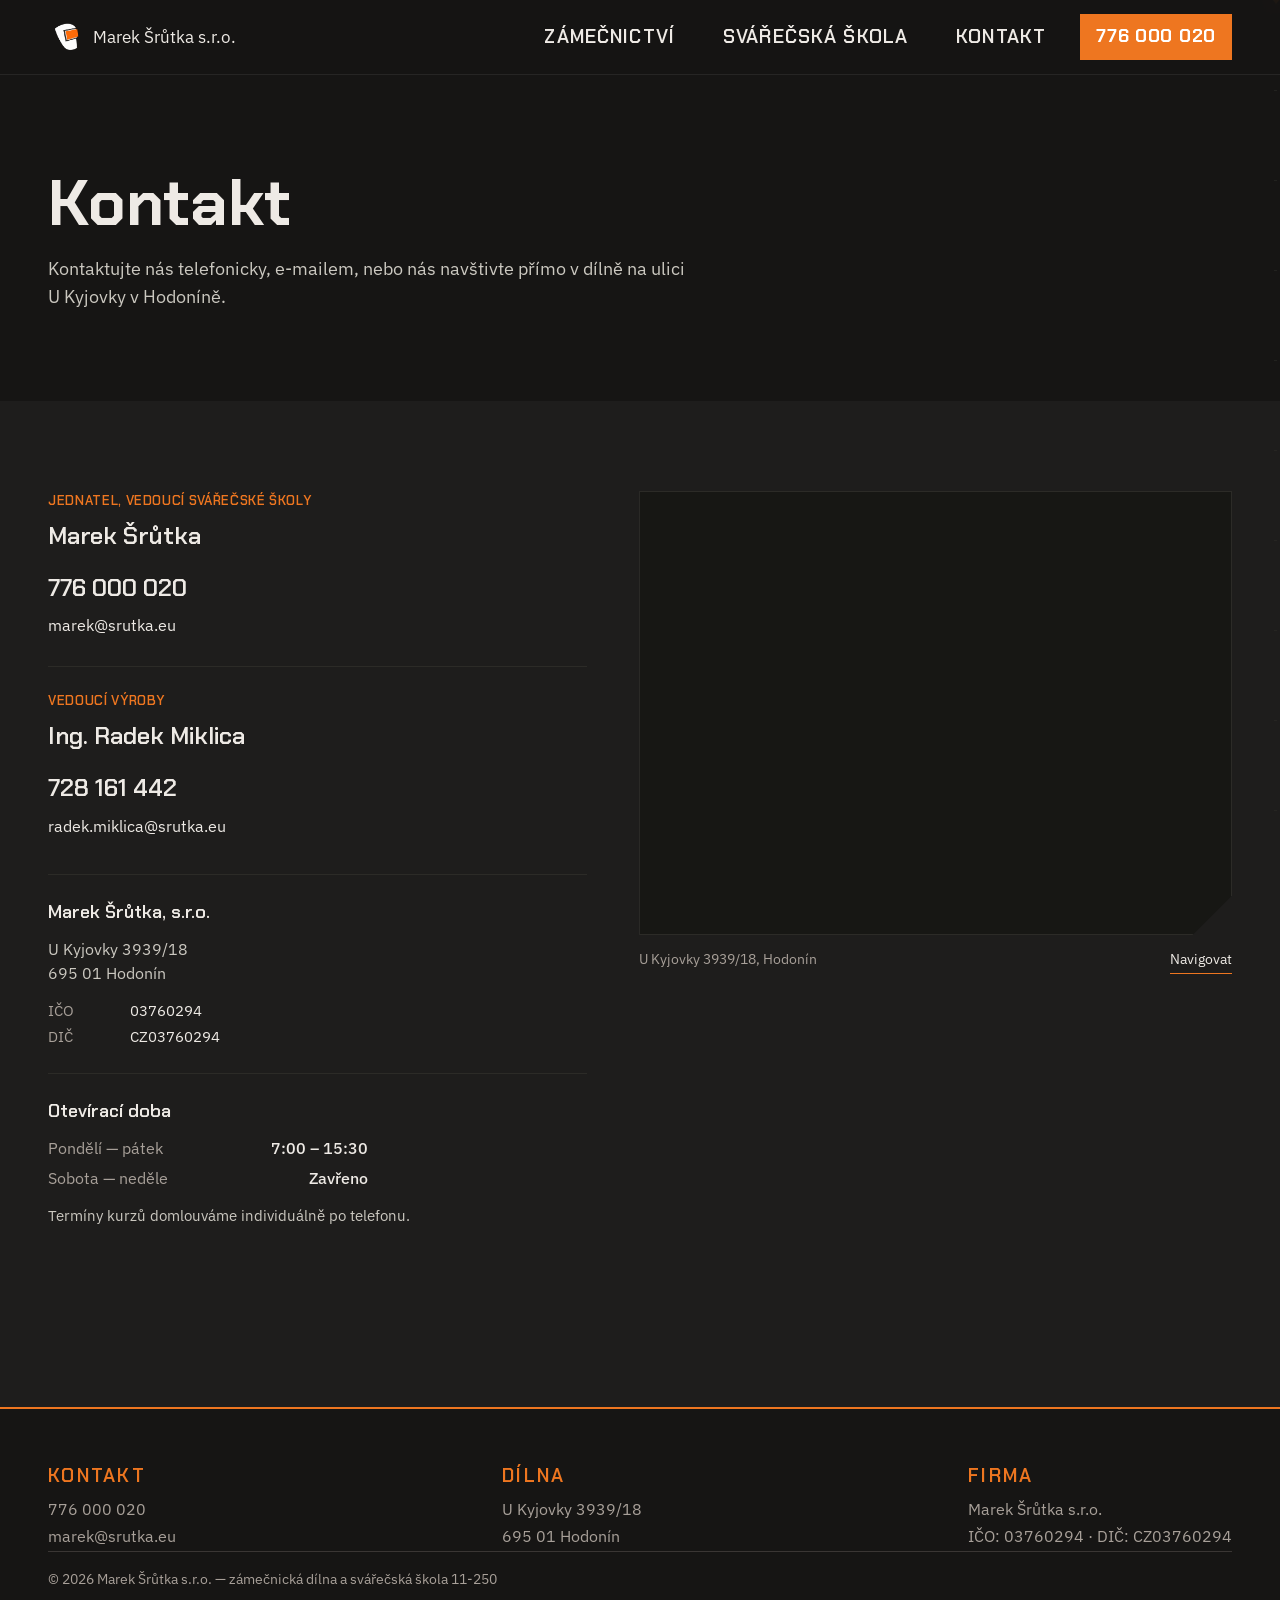
==== kontakt.html @ a802d195 "Add Open Graph and Twitter Card meta tags Link previews (WhatsApp, Facebook, LinkedIn, Twitter) had " ====
<!DOCTYPE html>
<html lang="cs">
<head>
<meta charset="utf-8">
<meta name="viewport" content="width=device-width, initial-scale=1, viewport-fit=cover">
<title>Kontakt — Marek Šrůtka s.r.o., Hodonín</title>
<meta name="description" content="Kontaktujte nás telefonicky, e-mailem, nebo přímo v dílně na ulici U Kyjovky v Hodoníně. Kontakty, adresa a mapa.">
<link rel="canonical" href="https://www.srutka.eu/kontakt.html">
<meta name="theme-color" content="#161514">
<link rel="icon" type="image/png" href="img/Logo.png">

<meta property="og:type" content="website">
<meta property="og:site_name" content="Marek Šrůtka s.r.o.">
<meta property="og:locale" content="cs_CZ">
<meta property="og:url" content="https://www.srutka.eu/kontakt.html">
<meta property="og:title" content="Kontakt — Marek Šrůtka s.r.o., Hodonín">
<meta property="og:description" content="Kontaktujte nás telefonicky, e-mailem, nebo přímo v dílně na ulici U Kyjovky v Hodoníně. Kontakty, adresa a mapa.">
<meta property="og:image" content="https://www.srutka.eu/img/Logo.png">
<meta name="twitter:card" content="summary">
<meta name="twitter:title" content="Kontakt — Marek Šrůtka s.r.o., Hodonín">
<meta name="twitter:description" content="Kontaktujte nás telefonicky, e-mailem, nebo přímo v dílně na ulici U Kyjovky v Hodoníně. Kontakty, adresa a mapa.">
<meta name="twitter:image" content="https://www.srutka.eu/img/Logo.png">

<link rel="preconnect" href="https://fonts.googleapis.com">
<link rel="preconnect" href="https://fonts.gstatic.com" crossorigin>
<link href="https://fonts.googleapis.com/css2?family=Chakra+Petch:wght@500;600;700&family=IBM+Plex+Sans:wght@400;500;600;700&display=swap" rel="stylesheet">

<link rel="stylesheet" href="css/style.css?v=37">
</head>

<body>

<div class="scroll-kota" aria-hidden="true">
  <div class="scroll-kota-track"></div>
  <div class="scroll-kota-fill"></div>
</div>

<header class="site-header">
  <div class="wrap header-inner">

    <a class="brand" href="index.html">
      <img class="brand-mark" src="img/Logo.png" alt="Marek Šrůtka s.r.o.">
      <span>Marek Šrůtka<span class="brand-suffix"> s.r.o.</span></span>
    </a>

    <a class="phone" href="tel:+420776000020">776&nbsp;000&nbsp;020</a>

    <button class="nav-toggle" aria-expanded="false" aria-controls="nav">
      <span></span>
      <span class="visually-hidden">Menu</span>
    </button>

    <nav class="nav" id="nav">
      <a href="index.html#zamecnictvi">Zámečnictví</a>
      <a href="svarecska-skola.html">Svářečská škola</a>
      <a href="kontakt.html">Kontakt</a>
      <svg class="nav-dim" aria-hidden="true" focusable="false"></svg>
    </nav>

  </div>
</header>

<main>

  <!-- ===================== ÚVOD ===================== -->
  <section class="page-hero">
    <div class="wrap">
      <h1>Kontakt</h1>
      <p>Kontaktujte nás telefonicky, e-mailem, nebo nás navštivte přímo v dílně na ulici U Kyjovky v Hodoníně.</p>
    </div>
  </section>

  <!-- ===================== KONTAKTY + MAPA ===================== -->
  <section class="section">
    <div class="wrap contact-zone">

      <div>
        <div class="people">

          <div class="person">
            <p class="person-role">Jednatel, vedoucí svářečské školy</p>
            <h2>Marek Šrůtka</h2>
            <a class="big" href="tel:+420776000020">776 000 020</a>
            <a href="mailto:marek@srutka.eu">marek@srutka.eu</a>
          </div>

          <div class="person">
            <p class="person-role">Vedoucí výroby</p>
            <h2>Ing. Radek Miklica</h2>
            <a class="big" href="tel:+420728161442">728 161 442</a>
            <a href="mailto:radek.miklica@srutka.eu">radek.miklica@srutka.eu</a>
          </div>

        </div>

        <div class="company">
          <h3>Marek Šrůtka, s.r.o.</h3>
          <address>
            U Kyjovky 3939/18<br>
            695 01 Hodonín
          </address>
          <dl>
            <dt>IČO</dt><dd>03760294</dd>
            <dt>DIČ</dt><dd>CZ03760294</dd>
          </dl>
        </div>

        <div class="hours">
          <h3>Otevírací doba</h3>
          <dl class="hours-list">
            <div class="hours-row"><dt>Pondělí — pátek</dt><dd>7:00 – 15:30</dd></div>
            <div class="hours-row"><dt>Sobota — neděle</dt><dd>Zavřeno</dd></div>
          </dl>
          <p>Termíny kurzů domlouváme individuálně po telefonu.</p>
        </div>
      </div>

      <div class="map-col">
        <div class="map">
          <iframe
            src="https://www.google.com/maps/embed?pb=!1m18!1m12!1m3!1d2625.6524384231884!2d17.090495115853198!3d48.845767909549245!2m3!1f0!2f0!3f0!3m2!1i1024!2i768!4f13.1!3m3!1m2!1s0x47132eeb76694ef3%3A0x8fef5f9ed51103da!2sU%20Kyjovky%203939%2F18%2C%20695%2001%20Hodon%C3%ADn!5e0!3m2!1scs!2scz!4v1613564654563!5m2!1scs!2scz"
            title="Mapa — U Kyjovky 3939/18, Hodonín"
            loading="lazy"
            referrerpolicy="no-referrer-when-downgrade"
            allowfullscreen></iframe>
        </div>
        <p class="map-note">
          <span>U Kyjovky 3939/18, Hodonín</span>
          <a href="https://www.google.com/maps/dir/?api=1&destination=U+Kyjovky+3939%2F18+695+01+Hodon%C3%ADn" target="_blank" rel="noopener">Navigovat</a>
        </p>
      </div>

    </div>
  </section>

</main>

<!-- ===================== PATIČKA ===================== -->
<footer class="site-footer" id="kontakt">
  <div class="wrap">
    <div class="footer-inner">

      <div>
        <h4>Kontakt</h4>
        <p>
          <a href="tel:+420776000020">776 000 020</a><br>
          <a href="mailto:marek@srutka.eu">marek@srutka.eu</a>
        </p>
      </div>

      <div>
        <h4>Dílna</h4>
        <p>U Kyjovky 3939/18<br>695 01 Hodonín</p>
      </div>

      <div>
        <h4>Firma</h4>
        <p>Marek Šrůtka s.r.o.<br>IČO: 03760294 · DIČ: CZ03760294</p>
      </div>

    </div>
    <p class="copyright">© <span id="year">2026</span> Marek Šrůtka s.r.o. — zámečnická dílna a svářečská škola 11-250</p>
  </div>
</footer>

<script src="js/script.js?v=37"></script>

</body>
</html>
---- css/style.css ----
/* ============================================================
   TOKENY
   Psáno mobile-first: základ = telefon, media queries přidávají.
   ============================================================ */
:root{
  --bg:          #1e1d1c;
  --bg-deep:     #161514;
  --bg-panel:    #262422;
  --orange:      #ee7620;
  --orange-dark: #c85f16;
  --text:        #eeeae5;
  --text-dim:    #a8a099;
  --line:        #3a3634;
  --line-soft:   #2c2b27;
  --panel:       #171714;
  --body-dim:    #cbc8c0;

  --maxw: 1160px;
  --gutter: clamp(16px, 4.5vw, 28px);
  --section-y: clamp(52px, 9vw, 90px);
  --header-h: 62px;

  --f-head: "Chakra Petch", "Consolas", monospace;
  --f-body: "IBM Plex Sans", system-ui, -apple-system, "Segoe UI", sans-serif;
}

*,*::before,*::after{ box-sizing:border-box; }

html{
  scroll-behavior:smooth;
  -webkit-text-size-adjust:100%;
}
@media (prefers-reduced-motion:reduce){
  html{ scroll-behavior:auto; }
  *{ animation:none !important; transition:none !important; }
}

body{
  margin:0;
  overflow-x:hidden;              /* pojistka proti vodorovnému posuvu */
  background:var(--bg);
  color:var(--text);
  font-family:var(--f-body);
  font-size:clamp(16px, 15.2px + .25vw, 17px);
  line-height:1.55;
  -webkit-font-smoothing:antialiased;
  overflow-wrap:break-word;       /* dlouhá slova nerozbijí layout */
}

img{ max-width:100%; height:auto; display:block; }
a{ color:inherit; }

:focus-visible{
  outline:2px solid var(--orange);
  outline-offset:3px;
}

/* kotvy nezajedou pod sticky hlavičku */
[id]{ scroll-margin-top:calc(var(--header-h) + 12px); }

.wrap{
  width:100%;
  max-width:var(--maxw);
  margin-inline:auto;
  padding-inline:var(--gutter);
}

/* prvky v gridu se smí zmenšit pod svůj obsah */
.hero-inner > *, .about-grid > *, .work-grid > *, .timeline-items > *{ min-width:0; }

.section{ padding-block:var(--section-y); }

.visually-hidden{
  position:absolute; width:1px; height:1px;
  margin:-1px; padding:0; overflow:hidden;
  clip:rect(0 0 0 0); white-space:nowrap; border:0;
}

/* ============================================================
   HLAVIČKA
   ============================================================ */
.site-header{
  position:sticky;
  top:0;
  z-index:50;
  background:rgba(22,21,20,.94);
  backdrop-filter:blur(8px);
  border-bottom:1px solid rgba(255,255,255,.07);
  padding-top:env(safe-area-inset-top);
}
.header-inner{
  display:flex;
  align-items:center;
  gap:10px;
  min-height:var(--header-h);
  flex-wrap:wrap;
}

.brand{
  display:flex;
  align-items:center;
  gap:9px;
  text-decoration:none;
  margin-right:auto;
  font-size:15px;
  line-height:1.1;
}
.brand-mark{ width:32px; height:32px; flex:none; object-fit:contain; }
.brand-suffix{ display:none; }

.phone{
  background:var(--orange);
  color:#fff;
  font-family:var(--f-head);
  font-weight:700;
  font-size:16px;
  letter-spacing:.04em;
  text-decoration:none;
  padding:9px 13px;
  white-space:nowrap;
  min-height:40px;
  display:inline-flex;
  align-items:center;
}
.phone:hover,.phone:focus-visible{ background:var(--orange-dark); }

.nav-toggle{
  width:44px; height:40px;          /* pohodlný cíl pro prst */
  flex:none;
  background:none;
  border:1px solid var(--line);
  color:var(--text);
  cursor:pointer;
  padding:0;
  position:relative;
}
.nav-toggle span{
  display:block;
  width:20px; height:2px;
  background:currentColor;
  margin-inline:auto;
}
.nav-toggle span::before,
.nav-toggle span::after{
  content:"";
  position:absolute;
  left:50%; margin-left:-10px;
  width:20px; height:2px;
  background:currentColor;
}
.nav-toggle span::before{ top:12px; }
.nav-toggle span::after{ bottom:12px; }

.nav{
  position:relative;
  order:5;
  flex-basis:100%;
  display:none;
  flex-direction:column;
  gap:0;
  padding-bottom:12px;
  border-top:1px solid var(--line);
  margin-top:2px;
}
.nav[data-open="true"]{ display:flex; }
.nav a{
  font-family:var(--f-head);
  font-weight:600;
  font-size:20px;
  letter-spacing:.06em;
  text-transform:uppercase;
  text-decoration:none;
  padding:13px 4px;               /* velké tap targety */
  border-bottom:1px solid rgba(255,255,255,.05);
}
.nav a:last-child{ border-bottom:0; }
.nav a[aria-current="page"]{ color:var(--orange); }

/* ============================================================
   HERO — na mobilu vodorovné dělení, od 900px diagonála
   ============================================================ */
.hero{
  position:relative;
  min-height:100vh;
  display:flex;
  align-items:center;
  background:var(--bg-deep);
  overflow:hidden;
  isolation:isolate;
}
.hero-video{                        /* video na pozadí hera */
  position:absolute; inset:0;
  z-index:-4;
  width:100%; height:100%;
  object-fit:cover;
}
.hero-shade{                        /* černý shade na straně Zámečnická dílna, odděluje obě strany (jen desktop, viz ≥900px) */
  display:none;
  position:absolute; inset:0;
  z-index:-3;
  background:rgb(8, 8, 8, 0.80);
}
.hero::before{                      /* rovnoměrný tmavý tón přes celé video, černá zabírá větší část dole (přechod do další sekce) */
  content:"";
  position:absolute; inset:0;
  z-index:-2;
  background:linear-gradient(180deg, rgba(10,9,8,.5) 0%, rgba(10,9,8,.5) 65%, #000 100%);
}
.hero::after{                       /* oranžová hrana, dole přechází do černé (jen desktop, viz ≥900px) */
  content:"";
  display:none;
  position:absolute; inset:0;
  z-index:-1;
  background:linear-gradient(180deg, var(--orange) 0%, var(--orange) 72%, #000 100%);
}
/* na mobilu (svislé řazení) drží dělení přímo bloky, ne pevné % výšky celého hera */
.hero-col:not(.hero-col--right){
  background:rgba(6,6,5,.55);
}
.hero-col--right{
  border-top:2px solid var(--orange);
  padding-top:clamp(28px, 7vw, 44px);
}

.hero-inner{
  display:grid;
  gap:clamp(48px, 11vw, 72px);
  padding-block:clamp(44px, 9vw, 60px) clamp(56px, 11vw, 80px);
}
.hero-col{
  display:flex;
  flex-direction:column;
  align-items:center;
  justify-content:center;
  text-align:center;
  padding: 10px;
}
.hero h1,
.hero h2{
  font-family:var(--f-head);
  font-weight:700;
  font-size:clamp(34px, 8.6vw, 62px);
  line-height:1.04;
  margin:0 0 12px;
  text-wrap:balance;
  text-shadow:0 2px 18px rgba(0,0,0,.7), 0 1px 3px rgba(0,0,0,.8);
}
.hero p{
  margin:0 0 28px;
  max-width:34ch;
  color:#f1efec;
  font-size:clamp(16px, 15px + .4vw, 18px);
  text-shadow:0 2px 12px rgba(0,0,0,.75), 0 1px 2px rgba(0,0,0,.85);
}

.btn{
  display:inline-flex;
  align-items:center;
  justify-content:center;
  gap:12px;
  font-family:var(--f-head);
  font-weight:700;
  font-size:clamp(18px, 17px + .5vw, 22px);
  letter-spacing:.02em;
  text-decoration:none;
  padding:12px 24px;
  min-height:48px;
  border:2px solid var(--orange);
  transition:background .18s ease, color .18s ease;
}
.btn svg{ flex:none; }
.btn--ghost{ color:var(--orange); background:transparent; }
.btn--ghost:hover,.btn--ghost:focus-visible{ background:var(--orange); color:#fff; }
.btn--solid{ color:#fff; background:var(--orange); }
.btn--solid:hover,.btn--solid:focus-visible{ background:var(--orange-dark); border-color:var(--orange-dark); }

/* ============================================================
   NADPISY SEKCÍ
   ============================================================ */
.section-title{
  font-family:var(--f-head);
  font-weight:700;
  font-size:clamp(28px, 6.4vw, 44px);
  letter-spacing:.05em;
  text-transform:uppercase;
  color:var(--orange);
  text-align:center;
  margin:0;
}

.ruler{
  margin:18px auto clamp(36px, 7vw, 58px);
  max-width:min(830px, 100%);
  height:14px;
  position:relative;
}
.ruler::before{
  content:"";
  position:absolute; left:0; right:0; top:50%;
  height:2px; background:var(--orange);
}
.ruler i{
  position:absolute; top:0; bottom:0;
  width:2px; background:var(--orange);
}
.ruler i:nth-child(2){ left:37%; }
.ruler i:nth-child(3){ left:64%; }
.ruler i:nth-child(1),
.ruler i:nth-child(4){ display:none; }
/* šipky na koncích — plné trojúhelníky (border trik) */
.ruler::after,
.ruler .arrow{
  content:"";
  position:absolute;
  top:50%;
  width:10px;
  height:10px;
  border-top:2px solid var(--orange);
  border-right:2px solid var(--orange);
}
.ruler::after{ left:0; transform:translateY(-50%) rotate(-135deg); }
.ruler .arrow{ right:0; transform:translateY(-50%) rotate(45deg); }

/* ============================================================
   KDO JSME
   ============================================================ */
.about{
  background:
    linear-gradient(180deg, #000 0%, transparent 100%) top / 100% 32vh no-repeat,
    repeating-linear-gradient(0deg, rgba(255,255,255,.022) 0 1px, transparent 1px 56px),
    repeating-linear-gradient(90deg, rgba(255,255,255,.022) 0 1px, transparent 1px 56px),
    var(--bg);
}

.about-grid{
  display:grid;
  gap:clamp(30px, 6vw, 46px);
}

/* fotky s rohovými značkami */
.about-photos{
  display:grid;
  gap:clamp(22px, 5vw, 34px);
}

/* na telefonu (pod tabletovým 2sloupcovým zobrazením fotek) chceme foto 01 hned nad tabulkou 01, foto 02 nad tabulkou 02 */
@media (max-width:619px){
  .about-photos, .about-specs{ display:contents; }
  .about-photos > .shot:nth-child(1){ order:1; }
  .about-specs > .spec:nth-child(1){ order:2; }
  .about-photos > .shot:nth-child(2){ order:3; }
  .about-specs > .spec:nth-child(2){ order:4; }
  .spec{ margin-bottom:0; }
}
.shot{ position:relative; margin:0; will-change:transform; }
/* jemný 3D náklon podle pozice myši — jen zařízení se skutečnou myší, viz js/script.js */
.shot .frame{
  aspect-ratio:4/3;
  background:#2c2926 url("data:image/svg+xml,%3Csvg xmlns='http://www.w3.org/2000/svg' width='8' height='8'%3E%3Cpath d='M0 8L8 0' stroke='%23383431' stroke-width='1'/%3E%3C/svg%3E");
  display:grid;
  place-items:center;
  color:#6d665f;
  font-size:13px;
  letter-spacing:.08em;
  text-transform:uppercase;
  overflow:hidden;
}
.shot img{ width:100%; height:100%; object-fit:cover; }
.shot .num{
  position:absolute; top:0; left:0;
  background:var(--orange);
  color:#fff;
  font-family:var(--f-head);
  font-weight:700;
  font-size:16px;
  line-height:1;
  padding:6px 9px;
  z-index:2;
}
.shot .corner{
  position:absolute;
  width:18px; height:18px;
  border:3px solid var(--orange);
  pointer-events:none;
}
.shot .corner.tl{ top:-5px; left:-5px; border-right:0; border-bottom:0; }
.shot .corner.tr{ top:-5px; right:-5px; border-left:0; border-bottom:0; }
.shot .corner.bl{ bottom:-5px; left:-5px; border-right:0; border-top:0; }
.shot .corner.br{ bottom:-5px; right:-5px; border-left:0; border-top:0; }

/* specifikační tabulky */
.spec{
  border:1px solid var(--orange);
  margin-bottom:22px;
}
.spec:last-child{ margin-bottom:0; }

.spec-head{
  display:flex;
  align-items:stretch;
  border-bottom:1px solid var(--orange);
}
.spec-head .n{
  position:relative;
  font-family:var(--f-head);
  font-weight:700;
  font-size:clamp(20px, 5vw, 26px);
  color:var(--orange);
  padding:9px 14px;
  border-right:1px solid var(--orange);
  display:flex; align-items:center;
  flex:none;
}
/* podtržítková kótovací linka se "dokreslí" zleva při scrollu — viz js/script.js */
.spec-head .n::after{
  content:"";
  position:absolute;
  left:10px; right:10px; bottom:7px;
  height:2px;
  background:var(--orange);
  opacity:.75;
  transform:scaleX(1);
  transform-origin:left;
}
/* bez JS / s reduced-motion zůstává linka rovnou plná; jinak se armuje do skrytého stavu a dokreslí při scrollu */
.spec-head .n.reveal-armed::after{
  transform:scaleX(0);
  transition:transform .5s cubic-bezier(.22,.9,.3,1);
}
.spec-head .n.reveal-armed.reveal-in::after{ transform:scaleX(1); }
.spec-head h3{
  margin:0;
  padding:9px 14px;
  font-family:var(--f-head);
  font-weight:600;
  font-size:clamp(19px, 4.6vw, 26px);
  letter-spacing:.1em;
  text-transform:uppercase;
  color:var(--orange);
}

.spec dl{ margin:0; }

/* na nejužších displejích popisek nad hodnotou, jinak dva sloupce */
.spec-row{
  padding:9px 14px;
  border-bottom:1px solid rgba(238,118,32,.55);
}
.spec-row dt{
  font-size:13px;
  letter-spacing:.06em;
  text-transform:uppercase;
  color:var(--text-dim);
  margin-bottom:2px;
}
.spec-row dd{ margin:0; font-size:16px; }

.spec-foot{
  display:flex;
  flex-wrap:wrap;
  justify-content:space-between;
  align-items:center;
  gap:6px 16px;
  padding:9px 14px;
  color:var(--text-dim);
  font-size:15px;
}
.spec-foot b{ font-weight:500; white-space:nowrap; }

/* ============================================================
   ČASOVÁ OSA — na mobilu svislá, od 900px vodorovná
   ============================================================ */
.timeline{ margin-top:clamp(44px, 9vw, 76px); }
.timeline-axis{ display:none; }

.timeline-items{
  list-style:none;
  margin:0;
  padding:0 0 0 24px;
  border-left:2px solid var(--orange);
  display:grid;
  gap:30px;
}
.timeline-items li{ position:relative; }
.timeline-items li::before{
  content:"";
  position:absolute;
  left:-31px; top:9px;
  width:12px; height:12px;
  background:var(--orange);
}
.timeline-items h3{
  font-family:var(--f-head);
  font-weight:700;
  font-size:clamp(24px, 6vw, 27px);
  color:var(--orange);
  margin:0 0 3px;
}
.timeline-items strong{
  display:block;
  font-size:15px;
  font-weight:700;
  margin-bottom:3px;
}
.timeline-items p{
  margin:0;
  font-size:14px;
  line-height:1.5;
  max-width:46ch;
  color:var(--text-dim);
}

/* ============================================================
   CO DĚLÁME
   ============================================================ */
.work{
  background:
    repeating-linear-gradient(0deg, rgba(255,255,255,.022) 0 1px, transparent 1px 56px),
    repeating-linear-gradient(90deg, rgba(255,255,255,.022) 0 1px, transparent 1px 56px),
    var(--bg-deep);
  padding-block:var(--section-y);
}

.work-head{
  max-width:52ch;
  margin-bottom:clamp(28px, 6vw, 48px);
}
.work-head h2{
  font-family:var(--f-head);
  font-weight:600;
  font-size:clamp(32px, 7.2vw, 56px);
  line-height:1.02;
  margin:0 0 14px;
  text-wrap:balance;
}
.work-head p{
  margin:0;
  color:var(--body-dim);
  font-size:clamp(17px, 16px + .5vw, 19px);
}

/* nadpis "Co děláme" je zarovnaný doleva, takže i ruler pod ním necháme u levého okraje */
.work .ruler{
  margin-left:0;
  margin-right:auto;
  margin-bottom:clamp(32px, 6vw, 52px);
}

.work-grid{
  display:grid;
  gap:48px 40px;
}

.work-item{
  display:flex;
  flex-direction:column;
}

/* zkosený roh — stejný motiv jako řez v hero sekci */
.work-shot{
  --notch:clamp(22px, 5vw, 34px);
  position:relative;
  aspect-ratio:4/3;
  background:var(--panel);
  clip-path:polygon(0 0, calc(100% - var(--notch)) 0, 100% var(--notch), 100% 100%, 0 100%);
  overflow:hidden;
  margin-bottom:20px;
}
.work-shot img{ width:100%; height:100%; object-fit:cover; }
.shot-empty{
  position:absolute; inset:0;
  display:grid; place-items:center;
  background:
    repeating-linear-gradient(45deg, rgba(238,118,32,.07) 0 2px, transparent 2px 9px),
    var(--panel);
  color:#57564f;
  font-size:13px;
  letter-spacing:.04em;
}

.work-item h3{
  font-family:var(--f-head);
  font-weight:600;
  font-size:clamp(23px, 5.4vw, 27px);
  line-height:1.1;
  margin:0 0 8px;
}
.work-item > p{
  margin:0 0 16px;
  color:var(--body-dim);
  font-size:16.5px;
}

/* parametry — pod 480px popisek nad hodnotou */
.specs{
  list-style:none;
  margin:auto 0 0;
  padding:0;
  border-top:1px solid var(--line-soft);
}
.specs li{
  padding:9px 0;
  border-bottom:1px solid var(--line-soft);
  font-size:15px;
  color:var(--text-dim);
}
.specs li span{
  display:block;
  color:var(--text);
}

.work-more{
  align-self:flex-start;
  margin-top:18px;
  color:var(--text);
  text-decoration:none;
  font-size:16px;
  border-bottom:1.5px solid var(--orange);
  padding-bottom:2px;
  transition:color .18s ease;
}
.work-more:hover,.work-more:focus-visible{ color:var(--orange); }

.work-foot{
  margin-top:clamp(40px, 7vw, 60px);
  padding-top:28px;
  border-top:1px solid var(--line-soft);
  display:grid;
  gap:22px;
}
.work-foot p{
  margin:0;
  max-width:52ch;
  color:var(--body-dim);
}
.work-foot .btn{ justify-self:start; }

/* ============================================================
   REFERENCE
   ============================================================ */
.references{
  position:relative;
  background:
    radial-gradient(55% 60% at 10% 90%, rgba(238,118,32,.09), transparent 62%),
    repeating-linear-gradient(0deg, rgba(255,255,255,.022) 0 1px, transparent 1px 56px),
    repeating-linear-gradient(90deg, rgba(255,255,255,.022) 0 1px, transparent 1px 56px),
    var(--bg-deep);
  padding-block:var(--section-y);
}
.ref-lede{
  max-width:46ch;
  margin:0 auto clamp(28px, 6vw, 46px);
  text-align:center;
  color:var(--body-dim);
  font-size:clamp(16px, 15px + .4vw, 18px);
}

/* vodorovný posuvný pás — bleedne přes celou šířku okna */
.ref-strip{
  display:flex;
  gap:20px;
  overflow-x:auto;
  overflow-y:hidden;
  scroll-snap-type:x mandatory;
  -webkit-overflow-scrolling:touch;
  padding:0 var(--gutter) 22px max(var(--gutter), calc((100vw - var(--maxw)) / 2 + var(--gutter)));
  margin-bottom:clamp(40px, 7vw, 60px);
}
.ref-strip::-webkit-scrollbar{ height:3px; }
.ref-strip::-webkit-scrollbar-track{ background:var(--line-soft); }
.ref-strip::-webkit-scrollbar-thumb{ background:var(--orange); }

.ref-job{
  flex:0 0 clamp(240px, 70vw, 380px);
  scroll-snap-align:start;
}
/* jemné "doostření" karty zakázky při scrollu do sekce — viz js/script.js */
.ref-job.reveal-armed{
  opacity:0;
  transform:scale(.96);
  transition:opacity .5s cubic-bezier(.22,.9,.3,1), transform .5s cubic-bezier(.22,.9,.3,1);
}
.ref-job.reveal-armed.reveal-in{ opacity:1; transform:scale(1); }

.ref-frame{
  position:relative;
  aspect-ratio:16/10;
  background:var(--panel);
  overflow:hidden;
}
.ref-frame img{ width:100%; height:100%; object-fit:cover; filter:saturate(.7) contrast(1.05); }
.ref-frame-empty{
  position:absolute; inset:0;
  display:grid; place-items:center;
  background:
    repeating-linear-gradient(45deg, rgba(238,118,32,.07) 0 2px, transparent 2px 9px),
    var(--panel);
  color:#57564f;
  font-size:13px;
  letter-spacing:.04em;
}

.ref-cap{
  display:flex;
  gap:14px;
  padding-top:14px;
  border-top:1px solid var(--line-soft);
  margin-top:14px;
}
.ref-cap-year{
  font-family:var(--f-head);
  font-weight:600;
  font-size:18px;
  color:var(--orange);
  flex-shrink:0;
  padding-top:1px;
}
.ref-cap h3{
  font-family:var(--f-head);
  font-weight:600;
  font-size:20px;
  line-height:1.15;
  margin:0 0 3px;
}
.ref-cap p{ margin:0; font-size:14px; color:var(--text-dim); }

/* loga partnerů */
.ref-logos{
  margin-top:clamp(30px, 6vw, 46px);
  padding-top:26px;
  border-top:1px solid var(--line-soft);
}
.ref-logos > p{ margin:0 0 20px; font-size:15px; color:var(--text-dim); }
.ref-logo-row{
  display:flex;
  flex-wrap:wrap;
  align-items:center;
  gap:clamp(20px, 5vw, 36px) clamp(28px, 6vw, 48px);
}
.ref-logo{
  /* pevný "box" pro logo bez ohledu na jeho skutečný poměr stran, aby se všechna loga vešla stejně velká */
  position:relative;
  flex:0 0 auto;
  width:clamp(92px, 22vw, 120px);
  height:46px;
  padding:7px 11px;
  display:flex;
  align-items:center;
  justify-content:center;
  /* světlá podložka — tmavá/černá loga na tmavém pozadí webu jinak zaniknou; barvy loga samotného se nemění */
  background:linear-gradient(160deg, #fbfaf6 0%, #e7e4dc 100%);
  box-shadow:0 4px 10px rgba(0,0,0,.28);
  opacity:.96;
  transition:opacity .2s ease, transform .2s ease;
}
.ref-logo:hover{ opacity:1; transform:translateY(-2px); }
/* jemný nájezd log při scrollu — viz js/script.js; bez JS/s reduced-motion zůstávají rovnou plně viditelná */
.ref-logo.reveal-armed{
  opacity:0;
  transform:translateY(10px);
  transition:opacity .5s cubic-bezier(.22,.9,.3,1), transform .5s cubic-bezier(.22,.9,.3,1);
}
.ref-logo.reveal-armed.reveal-in{ opacity:.96; transform:translateY(0); }
/* stejné rohové značky jako u fotek v "Kdo jsme" — sjednocuje to s vizuálním jazykem webu */
.ref-logo::before,
.ref-logo::after{
  content:"";
  position:absolute;
  width:10px; height:10px;
  border:2px solid var(--orange);
  pointer-events:none;
}
.ref-logo::before{ top:-4px; left:-4px; border-right:0; border-bottom:0; }
.ref-logo::after{ bottom:-4px; right:-4px; border-left:0; border-top:0; }
.ref-logo img{
  max-width:100%;
  max-height:100%;
  width:auto;
  height:auto;
  object-fit:contain;
  display:block;
}

@media (min-width:620px){
  .ref-job{ flex-basis:clamp(320px, 42vw, 420px); }
}
@media (min-width:900px){
  .ref-job{ flex-basis:clamp(340px, 30vw, 420px); }
}

/* ============================================================
   SVÁŘEČSKÁ ŠKOLA — samostatná stránka
   ============================================================ */
.page-hero{
  background:var(--bg-deep);
  padding-block:clamp(56px, 10vw, 96px) var(--section-y);
}
.kicker{
  color:var(--orange);
  font-family:var(--f-head);
  font-weight:600;
  letter-spacing:.06em;
  text-transform:uppercase;
  font-size:15px;
  margin:0 0 14px;
}
.page-hero h1{
  font-family:var(--f-head);
  font-weight:700;
  font-size:clamp(38px, 7vw, 64px);
  line-height:1.03;
  margin:0 0 18px;
  text-wrap:balance;
}
.page-hero p{
  margin:0;
  max-width:58ch;
  color:var(--body-dim);
  font-size:clamp(16px, 15px + .4vw, 18px);
}
.page-hero-who{
  margin-top:16px !important;
  color:var(--text-dim) !important;
  font-size:15px !important;
}

.finder{
  background:
    repeating-linear-gradient(0deg, rgba(255,255,255,.022) 0 1px, transparent 1px 56px),
    repeating-linear-gradient(90deg, rgba(255,255,255,.022) 0 1px, transparent 1px 56px),
    var(--bg);
}

.frow{ margin-bottom:20px; }
.flabel{
  font-size:13px;
  letter-spacing:.06em;
  text-transform:uppercase;
  color:var(--text-dim);
  margin:0 0 10px;
}
.chips{ display:flex; flex-wrap:wrap; gap:9px; }
.fhint{
  margin:12px 0 0;
  font-size:13px;
  line-height:1.6;
  color:var(--text-dim);
  max-width:70ch;
}
.chip{
  border:1px solid var(--line);
  background:transparent;
  color:var(--body-dim);
  font-family:var(--f-body);
  font-size:15px;
  padding:8px 15px;
  cursor:pointer;
  transition:border-color .16s ease, background .16s ease, color .16s ease;
}
.chip:hover{ border-color:var(--orange); color:var(--text); }
.chip[aria-pressed="true"]{ background:var(--orange); border-color:var(--orange); color:#fff; font-weight:600; }

.fbar{
  display:flex;
  align-items:baseline;
  justify-content:space-between;
  gap:20px;
  flex-wrap:wrap;
  margin:34px 0 20px;
  padding-top:22px;
  border-top:1px solid var(--line-soft);
}
.fcount{ font-family:var(--f-head); font-weight:600; font-size:22px; color:var(--text); }
.freset{
  background:none;
  border:0;
  color:var(--text-dim);
  font-size:15px;
  cursor:pointer;
  font-family:var(--f-body);
  border-bottom:1px solid var(--line);
  padding-bottom:2px;
}
.freset:hover{ color:var(--orange); border-bottom-color:var(--orange); }

.course-list{ display:grid; gap:12px; padding-bottom:8px; }
.course{
  display:grid;
  gap:10px;
  border:1px solid var(--line-soft);
  background:var(--panel);
  padding:16px 18px;
}
.course:hover{ border-color:var(--orange); }
.course[hidden]{ display:none; }
.c-code{ font-family:var(--f-head); font-weight:700; font-size:19px; color:var(--orange); line-height:1.1; }
.c-name{ font-size:16px; color:var(--text); }
.c-mat{ display:block; font-size:13.5px; color:var(--text-dim); margin-top:2px; }
.c-meta{ display:flex; gap:18px; flex-wrap:wrap; align-items:center; }
.c-h{ font-size:14px; color:var(--text-dim); }
.c-h b{ font-family:var(--f-head); font-size:16px; color:var(--text); font-weight:600; }
.badge{ font-size:12.5px; color:var(--text-dim); border:1px solid var(--line-soft); padding:4px 10px; }

.course-empty{ padding:32px 0; color:var(--text-dim); }

.outcomes{
  margin-top:clamp(40px, 7vw, 64px);
  padding-top:clamp(32px, 6vw, 44px);
  border-top:1px solid var(--line-soft);
  display:grid;
  gap:24px;
}
.outcome{ border-top:2px solid var(--orange); padding-top:16px; }
/* jemný nájezd karty při scrollu — viz js/script.js */
.outcome.reveal-armed{
  opacity:0;
  transform:translateY(14px);
  transition:opacity .5s cubic-bezier(.22,.9,.3,1), transform .5s cubic-bezier(.22,.9,.3,1);
}
.outcome.reveal-armed.reveal-in{ opacity:1; transform:translateY(0); }
.outcome h3{ font-family:var(--f-head); font-weight:600; font-size:19px; margin:0 0 7px; color:var(--text); }
.outcome p{ margin:0; font-size:14.5px; color:var(--text-dim); }

@media (min-width:620px){
  .course{ grid-template-columns:110px minmax(0,1fr) auto; align-items:center; gap:20px; }
  .outcomes{ grid-template-columns:repeat(2, minmax(0,1fr)); }
}
@media (min-width:900px){
  .outcomes{ grid-template-columns:repeat(4, minmax(0,1fr)); }
}

/* ============================================================
   KONTAKT — samostatná stránka
   ============================================================ */
.contact-zone{
  display:grid;
  gap:clamp(36px, 6vw, 52px);
  align-items:start;
  padding-block:0 var(--section-y);
}

.people{ display:grid; }
.person{
  padding:24px 0;
  border-top:1px solid var(--line-soft);
}
.person:first-child{ border-top:0; padding-top:0; }
/* jemný nájezd karty osoby při scrollu — viz js/script.js */
.person.reveal-armed{
  opacity:0;
  transform:translateY(14px);
  transition:opacity .5s cubic-bezier(.22,.9,.3,1), transform .5s cubic-bezier(.22,.9,.3,1);
}
.person.reveal-armed.reveal-in{ opacity:1; transform:translateY(0); }
.person-role{
  font-family:var(--f-head);
  font-weight:600;
  letter-spacing:.05em;
  text-transform:uppercase;
  font-size:13px;
  color:var(--orange);
  margin:0 0 6px;
}
.person h2{ font-family:var(--f-head); font-weight:600; font-size:24px; margin:0 0 12px; color:var(--text); }
.person a{
  display:block;
  width:fit-content;
  color:var(--text);
  text-decoration:none;
  font-size:16px;
  padding:3px 0;
  border-bottom:1px solid transparent;
  transition:color .16s ease, border-color .16s ease;
}
.person a:hover{ color:var(--orange); border-bottom-color:var(--orange); }
.person a.big{ font-family:var(--f-head); font-weight:600; font-size:24px; }

.company{ margin-top:8px; padding-top:24px; border-top:1px solid var(--line-soft); }
.company h3, .hours h3{ font-family:var(--f-head); font-weight:600; font-size:18px; margin:0 0 10px; color:var(--text); }
.company address{ font-style:normal; color:var(--body-dim); font-size:15.5px; margin-bottom:12px; }
.company dl{ display:grid; grid-template-columns:auto 1fr; gap:4px 16px; font-size:14.5px; }
.company dt{ color:var(--text-dim); }
.company dd{ color:var(--text); }

.hours{ margin-top:24px; padding-top:24px; border-top:1px solid var(--line-soft); }
.hours-list{ margin:0 0 14px; display:grid; gap:6px; }
.hours-row{ display:flex; justify-content:space-between; gap:16px; max-width:320px; font-size:15.5px; }
.hours-row dt{ color:var(--text-dim); }
.hours-row dd{ margin:0; color:var(--text); font-weight:500; }
.hours p{ margin:0; font-size:15px; color:var(--body-dim); }

.map{
  position:relative;
  aspect-ratio:4/3;
  background:var(--panel);
  overflow:hidden;
  border:1px solid var(--line-soft);
  clip-path:polygon(0 0, 100% 0, 100% calc(100% - 40px), calc(100% - 40px) 100%, 0 100%);
}
.map iframe{ width:100%; height:100%; border:0; display:block; filter:grayscale(.65) contrast(1.05) brightness(.85); }
.map-note{
  display:flex; justify-content:space-between; gap:16px; flex-wrap:wrap;
  margin-top:14px; font-size:14px; color:var(--text-dim);
}
.map-note a{ color:var(--text); text-decoration:none; border-bottom:1.5px solid var(--orange); padding-bottom:2px; }
.map-note a:hover{ color:var(--orange); }

@media (min-width:900px){
  .contact-zone{ grid-template-columns:minmax(0,1fr) minmax(0,1.1fr); }
  .map-col{ position:sticky; top:calc(var(--header-h) + 24px); }
}

/* ============================================================
   PATIČKA
   ============================================================ */
.site-footer{
  background:var(--bg-deep);
  border-top:2px solid var(--orange);
  padding-block:clamp(36px, 7vw, 52px);
  padding-bottom:calc(clamp(36px, 7vw, 52px) + env(safe-area-inset-bottom));
  font-size:16px;
}
.footer-inner{
  display:grid;
  gap:26px;
}
.site-footer h4{
  font-family:var(--f-head);
  font-weight:600;
  font-size:19px;
  letter-spacing:.12em;
  text-transform:uppercase;
  color:var(--orange);
  margin:0 0 6px;
}
.site-footer p{ margin:0; color:var(--text-dim); line-height:1.7; }
.site-footer a{ text-decoration:none; }
.site-footer a:hover{ color:var(--orange); }
.copyright{
  margin-top:30px;
  padding-top:16px;
  border-top:1px solid var(--line);
  color:#7d7670;
  font-size:14px;
}

/* ============================================================
   ≥ 480px — trochu prostoru navíc
   ============================================================ */
@media (min-width:480px){
  .brand{ font-size:17px; }
  .brand-suffix{ display:inline; }
  .brand-mark{ width:36px; height:36px; }
  .phone{ font-size:18px; padding:9px 16px; }

  /* dvousloupcové řádky tabulky */
  .spec-row{
    display:grid;
    grid-template-columns:minmax(88px, 118px) 1fr;
    padding:0;
  }
  .spec-row dt{
    margin:0;
    padding:10px 14px;
    text-transform:none;
    letter-spacing:0;
    font-size:15px;
    border-right:1px solid rgba(238,118,32,.55);
  }
  .spec-row dd{ padding:10px 16px; }
  .spec-foot{ padding-right:0; }
  .spec-foot b{ border-left:1px solid rgba(238,118,32,.55); padding:0 16px; }

  .specs li{ display:flex; justify-content:space-between; gap:16px; }
  .specs li span{ text-align:right; }
}

/* ============================================================
   ≥ 620px — karty a fotky do dvou sloupců
   ============================================================ */
@media (min-width:620px){
  .about-photos{ grid-template-columns:1fr 1fr; }
  .work-grid{ grid-template-columns:repeat(2, minmax(0,1fr)); }
}

/* ============================================================
   ≥ 900px — desktop: vodorovná navigace, diagonála, osa
   ============================================================ */
@media (min-width:900px){
  :root{ --header-h:74px; }

  .header-inner{ gap:30px; flex-wrap:nowrap; }
  .nav-toggle{ display:none; }
  .phone{ order:10; }
  .nav{
    order:0;
    display:flex;
    flex-direction:row;
    align-items:center;
    flex-basis:auto;
    gap:40px;
    padding:0;
    margin:0;
    border-top:0;
  }
  .nav a{
    font-size:19px;
    padding:6px 4px;
    border-bottom:0;
    position:relative;
  }
  .nav a:hover{ color:var(--orange); }

  /* hero: svislá diagonála jako v návrhu (nahrazuje mobilní blokové dělení) */
  .hero-shade{ display:block; clip-path:polygon(0 0, 59% 0, 40% 100%, 0 100%); }
  .hero::after{ display:block; clip-path:polygon(59% 0, 59.5% 0, 40.5% 100%, 40% 100%); }
  .hero-col:not(.hero-col--right){ background:none; }
  .hero-col--right{ border-top:0; padding-top:0; }

  .hero-inner{
    grid-template-columns:1fr 1fr;
    grid-template-rows:auto auto auto;
    align-content:center;
    column-gap:90px;
    row-gap:20px;
    padding-block:clamp(90px, 10vw, 130px) clamp(100px, 12vw, 150px);
  }
  /* nadpis, odstavec i tlačítko sdílí stejné řádky obou sloupců, takže jsou vždy přesně na stejné výšce */
  .hero-col{
    display:grid;
    grid-template-rows:subgrid;
    grid-row:1 / 4;
    justify-items:center;
    max-width:34ch;
  }
  .hero-col--right{ padding-left:clamp(40px, 6vw, 90px); }

  .about-grid{
    grid-template-columns:minmax(0,.62fr) minmax(0,1fr);
    grid-template-rows:auto auto;
  }
  /* fotky a spec-boxy sdílí stejné řádky rodiče, aby 01/01 a 02/02 byly ve stejné výšce */
  .about-photos{
    grid-template-columns:1fr;
    grid-template-rows:subgrid;
    grid-row:1 / 3;
    row-gap:clamp(30px, 6vw, 46px);
    align-items:end;
  }
  .about-specs{
    display:grid;
    grid-template-rows:subgrid;
    grid-row:1 / 3;
    row-gap:clamp(30px, 6vw, 46px);
    align-items:end;
  }
  .spec{ margin-bottom:0; }

  /* vodorovná osa */
  /* tečky sedí ve stejné 5sloupcové mřížce jako texty pod osou, takže jsou vždy přesně nad nimi */
  .timeline-axis{
    display:grid;
    grid-template-columns:repeat(5, 1fr);
    gap:26px;
    position:relative;
    height:14px;
    margin:0 0 26px;
  }
  .timeline-axis::before{
    content:"";
    position:absolute; left:0; right:0; top:50%;
    height:2px; background:var(--orange);
  }
  /* šipky na koncích osy — plné trojúhelníky (border trik) */
  .timeline-axis::after,
  .timeline-axis .arrow{
    content:"";
    position:absolute;
    top:50%;
    width:10px;
    height:10px;
    border-top:2px solid var(--orange);
    border-right:2px solid var(--orange);
  }
  .timeline-axis::after{ left:0; transform:translateY(-50%) rotate(-135deg); }
  .timeline-axis .arrow{ right:0; transform:translateY(-50%) rotate(45deg); }
  .timeline-axis i{
    position:relative;
    top:0; height:100%;
    width:2px; background:var(--orange);
    justify-self:start;
  }
  /* první tečka kolidovala s levou šipkou — schovat jen vizuálně, ne přes display:none (nesmí posunout mřížku) */
  .timeline-axis i:first-child{ background:transparent; }

  .timeline-items{
    grid-template-columns:repeat(5, 1fr);
    gap:26px;
    padding:0;
    border-left:0;
  }
  /* tečkovaná svislá čára spojuje tik na ose s položkou pod ní */
  .timeline-items li::before{
    left:0; top:-26px;
    width:0; height:26px;
    background:none;
    border-left:2px dotted var(--orange);
    transform:scaleY(1);
    transform-origin:top;
  }
  /* u první položky koliduje tečkovaná spojnice s levou šipkou v rohu — necháme tam jen šipku */
  .timeline-items li:first-child::before{ display:none; }
  /* bez JS / s reduced-motion zůstává spojnice rovnou celá; jinak se "odvine" shora dolů při scrollu */
  .timeline-items li.reveal-armed::before{
    transform:scaleY(0);
    transition:transform .5s cubic-bezier(.22,.9,.3,1);
  }
  .timeline-items li.reveal-armed.reveal-in::before{ transform:scaleY(1); }

  .work-grid{ grid-template-columns:repeat(3, minmax(0,1fr)); }
  .work-foot{
    grid-template-columns:1fr auto;
    align-items:center;
    gap:24px 40px;
  }

  .footer-inner{
    grid-template-columns:repeat(3, auto);
    justify-content:space-between;
    gap:32px 60px;
  }
}

/* ============================================================
   ≥ 1280px — širší displeje
   ============================================================ */
@media (min-width:1280px){
  :root{ --maxw:1240px; }
}

/* na nízkém displeji na šířku ubrat svislé odsazení hera */
@media (max-height:520px) and (orientation:landscape){
  .hero-inner{ padding-block:40px 56px; }
}

/* jemné efekty jen tam, kde je kurzor */
@media (hover:none){
  .btn{ transition:none; }
}

/* ============================================================
   KÓTOVÁNÍ V MENU (hover efekt technického výkresu)
   ============================================================ */
.nav-dim{
  display:none;                     /* na plnošířkovém mobilním menu nedává kótování smysl */
  position:absolute;
  inset:0;
  width:100%;
  height:100%;
  overflow:visible;
  pointer-events:none;
  opacity:0;
}
@media (min-width:900px){
  .nav-dim{ display:block; }
}
.nav-dim .dim-label-text,
.btn-dim .dim-label-text{
  font-family:system-ui, -apple-system, "Segoe UI", sans-serif;
  font-size:11px;
  font-weight:600;
}
@media (prefers-reduced-motion:reduce){
  .nav-dim, .nav-dim *,
  .btn-dim, .btn-dim *{ transition:none !important; }
}

/* kótování na tlačítku (stejný efekt jako v menu, jen na jednom prvku) */
.btn-kota{ position:relative; overflow:visible; }
.btn-dim{
  position:absolute;
  inset:0;
  overflow:visible;
  pointer-events:none;
  opacity:0;
}

/* ============================================================
   POSTUPUJÍCÍ KÓTOVACÍ LINKA — tenký ukazatel scroll pozice
   při okraji obrazovky, ve stylu kótovacích čar webu.
   Výška výplně řízená z js/script.js podle pozice scrollu.
   ============================================================ */
.scroll-kota{
  position:fixed;
  top:0;
  right:max(3px, env(safe-area-inset-right));
  width:3px;
  height:100vh;
  height:100dvh;
  z-index:45;
  pointer-events:none;
}
.scroll-kota-track{
  position:absolute;
  inset:0;
  background:repeating-linear-gradient(to bottom, var(--line-soft) 0 1px, transparent 1px 10%);
  opacity:.6;
}
.scroll-kota-fill{
  position:absolute;
  left:0; right:0; top:0;
  height:0%;
  background:var(--orange);
}
.scroll-kota-fill::after{
  content:"";
  position:absolute;
  left:50%; bottom:-4px;
  width:0; height:0;
  border-style:solid;
  border-width:5px 4px 0 4px;
  border-color:var(--orange) transparent transparent transparent;
  transform:translateX(-50%);
}
@media (max-width:619px){
  .scroll-kota{ width:2px; }
  .scroll-kota-fill::after{ border-width:4px 3px 0 3px; }
}
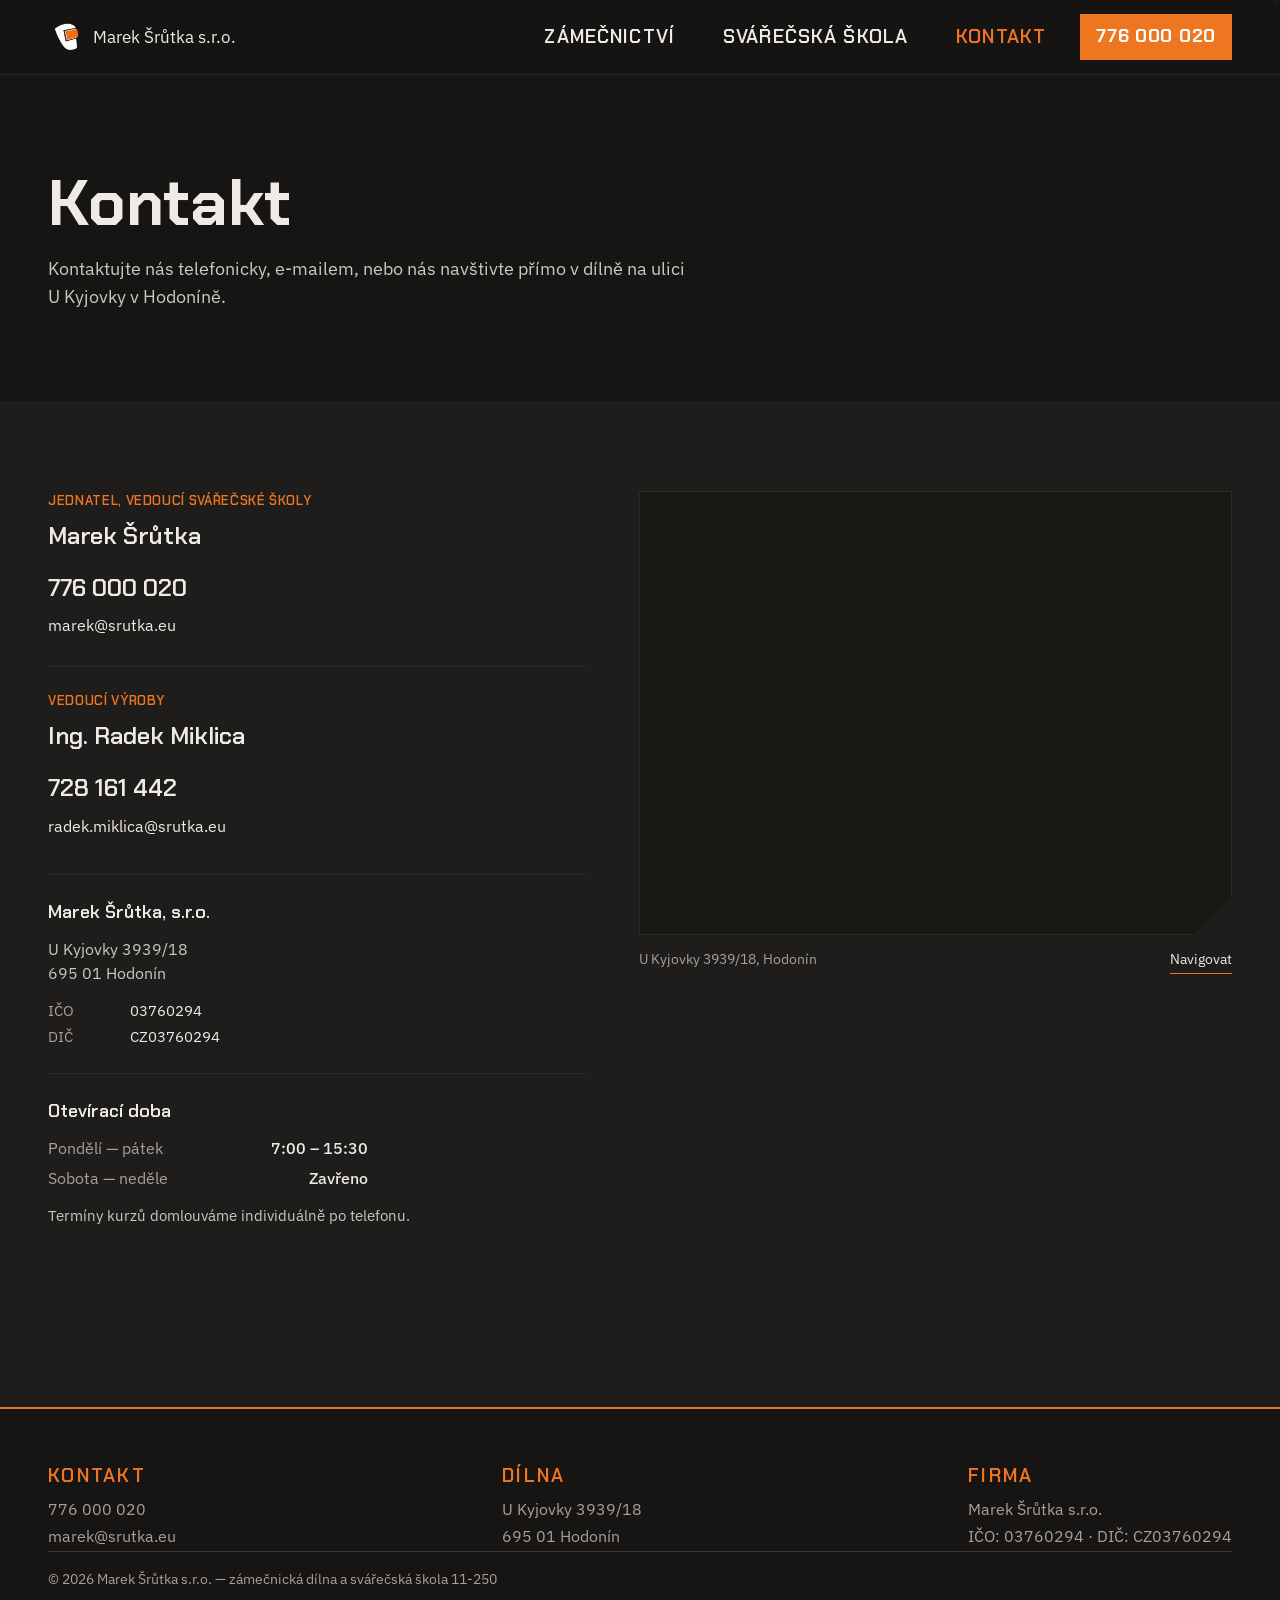
==== commit 9b78ace1: "Příprava na launch: analytika, aktivní menu, optimalizace fotek, SEO - doplnit Cloudflare analytiku " ====
--- a/kontakt.html
+++ b/kontakt.html
@@ -15,17 +15,21 @@
 <meta property="og:url" content="https://www.srutka.eu/kontakt.html">
 <meta property="og:title" content="Kontakt — Marek Šrůtka s.r.o., Hodonín">
 <meta property="og:description" content="Kontaktujte nás telefonicky, e-mailem, nebo přímo v dílně na ulici U Kyjovky v Hodoníně. Kontakty, adresa a mapa.">
-<meta property="og:image" content="https://www.srutka.eu/img/Logo.png">
-<meta name="twitter:card" content="summary">
+<meta property="og:image" content="https://www.srutka.eu/img/og-image.jpg">
+<meta name="twitter:card" content="summary_large_image">
 <meta name="twitter:title" content="Kontakt — Marek Šrůtka s.r.o., Hodonín">
 <meta name="twitter:description" content="Kontaktujte nás telefonicky, e-mailem, nebo přímo v dílně na ulici U Kyjovky v Hodoníně. Kontakty, adresa a mapa.">
-<meta name="twitter:image" content="https://www.srutka.eu/img/Logo.png">
+<meta name="twitter:image" content="https://www.srutka.eu/img/og-image.jpg">
+
+<!-- Cloudflare Web Analytics -->
+<script type='module' src='https://static.cloudflareinsights.com/beacon.min.js' data-cf-beacon='{"token": "bf1dea98ed0c44e6bbb9d6b60c8ca3b7"}'></script>
+<!-- End Cloudflare Web Analytics -->
 
 <link rel="preconnect" href="https://fonts.googleapis.com">
 <link rel="preconnect" href="https://fonts.gstatic.com" crossorigin>
 <link href="https://fonts.googleapis.com/css2?family=Chakra+Petch:wght@500;600;700&family=IBM+Plex+Sans:wght@400;500;600;700&display=swap" rel="stylesheet">
 
-<link rel="stylesheet" href="css/style.css?v=37">
+<link rel="stylesheet" href="css/style.css?v=38">
 </head>
 
 <body>
@@ -53,7 +57,7 @@
     <nav class="nav" id="nav">
       <a href="index.html#zamecnictvi">Zámečnictví</a>
       <a href="svarecska-skola.html">Svářečská škola</a>
-      <a href="kontakt.html">Kontakt</a>
+      <a href="kontakt.html" aria-current="page">Kontakt</a>
       <svg class="nav-dim" aria-hidden="true" focusable="false"></svg>
     </nav>
 
@@ -136,7 +140,7 @@
 </main>
 
 <!-- ===================== PATIČKA ===================== -->
-<footer class="site-footer" id="kontakt">
+<footer class="site-footer">
   <div class="wrap">
     <div class="footer-inner">
 
@@ -163,7 +167,7 @@
   </div>
 </footer>
 
-<script src="js/script.js?v=37"></script>
+<script src="js/script.js?v=38"></script>
 
 </body>
 </html>
--- a/css/style.css
+++ b/css/style.css
@@ -567,6 +567,7 @@
   margin-bottom:20px;
 }
 .work-shot img{ width:100%; height:100%; object-fit:cover; }
+.work-shot img.contain{ object-fit:contain; }  /* pro fotky na výšku, kde by cover useklo horní/dolní část */
 .shot-empty{
   position:absolute; inset:0;
   display:grid; place-items:center;
@@ -661,10 +662,13 @@
   gap:20px;
   overflow-x:auto;
   overflow-y:hidden;
-  scroll-snap-type:x mandatory;
+  /* žádný scroll-snap: mandatory i "proximity" (tahle verze Chromia proximity
+     stejně tiše ignoruje) po malém pootočení kolečkem skáklo zpátky na
+     startovní kartu — viz wheel handler v script.js */
+  scroll-behavior:smooth;       /* plynulá animace mezi jednotlivými tiky kolečka, ne trhavý teleport */
   -webkit-overflow-scrolling:touch;
-  padding:0 var(--gutter) 22px max(var(--gutter), calc((100vw - var(--maxw)) / 2 + var(--gutter)));
-  margin-bottom:clamp(40px, 7vw, 60px);
+  padding:0 var(--gutter) 22px var(--gutter);  /* pevný gutter, ne dopočítaný podle střed-zarovnání .wrap — na širokých monitorech to dělalo obří mezeru vlevo */
+  margin-bottom:clamp(18px, 3vw, 28px);
 }
 .ref-strip::-webkit-scrollbar{ height:3px; }
 .ref-strip::-webkit-scrollbar-track{ background:var(--line-soft); }
@@ -672,7 +676,6 @@
 
 .ref-job{
   flex:0 0 clamp(240px, 70vw, 380px);
-  scroll-snap-align:start;
 }
 /* jemné "doostření" karty zakázky při scrollu do sekce — viz js/script.js */
 .ref-job.reveal-armed{
@@ -689,6 +692,7 @@
   overflow:hidden;
 }
 .ref-frame img{ width:100%; height:100%; object-fit:cover; filter:saturate(.7) contrast(1.05); }
+.ref-frame img.contain{ object-fit:contain; }  /* fotky na výšku beze ztráty ořezem */
 .ref-frame-empty{
   position:absolute; inset:0;
   display:grid; place-items:center;
@@ -707,14 +711,6 @@
   border-top:1px solid var(--line-soft);
   margin-top:14px;
 }
-.ref-cap-year{
-  font-family:var(--f-head);
-  font-weight:600;
-  font-size:18px;
-  color:var(--orange);
-  flex-shrink:0;
-  padding-top:1px;
-}
 .ref-cap h3{
   font-family:var(--f-head);
   font-weight:600;
@@ -726,7 +722,7 @@
 
 /* loga partnerů */
 .ref-logos{
-  margin-top:clamp(30px, 6vw, 46px);
+  margin-top:clamp(14px, 2vw, 20px);
   padding-top:26px;
   border-top:1px solid var(--line-soft);
 }
@@ -897,8 +893,6 @@
 .c-name{ font-size:16px; color:var(--text); }
 .c-mat{ display:block; font-size:13.5px; color:var(--text-dim); margin-top:2px; }
 .c-meta{ display:flex; gap:18px; flex-wrap:wrap; align-items:center; }
-.c-h{ font-size:14px; color:var(--text-dim); }
-.c-h b{ font-family:var(--f-head); font-size:16px; color:var(--text); font-weight:600; }
 .badge{ font-size:12.5px; color:var(--text-dim); border:1px solid var(--line-soft); padding:4px 10px; }
 
 .course-empty{ padding:32px 0; color:var(--text-dim); }
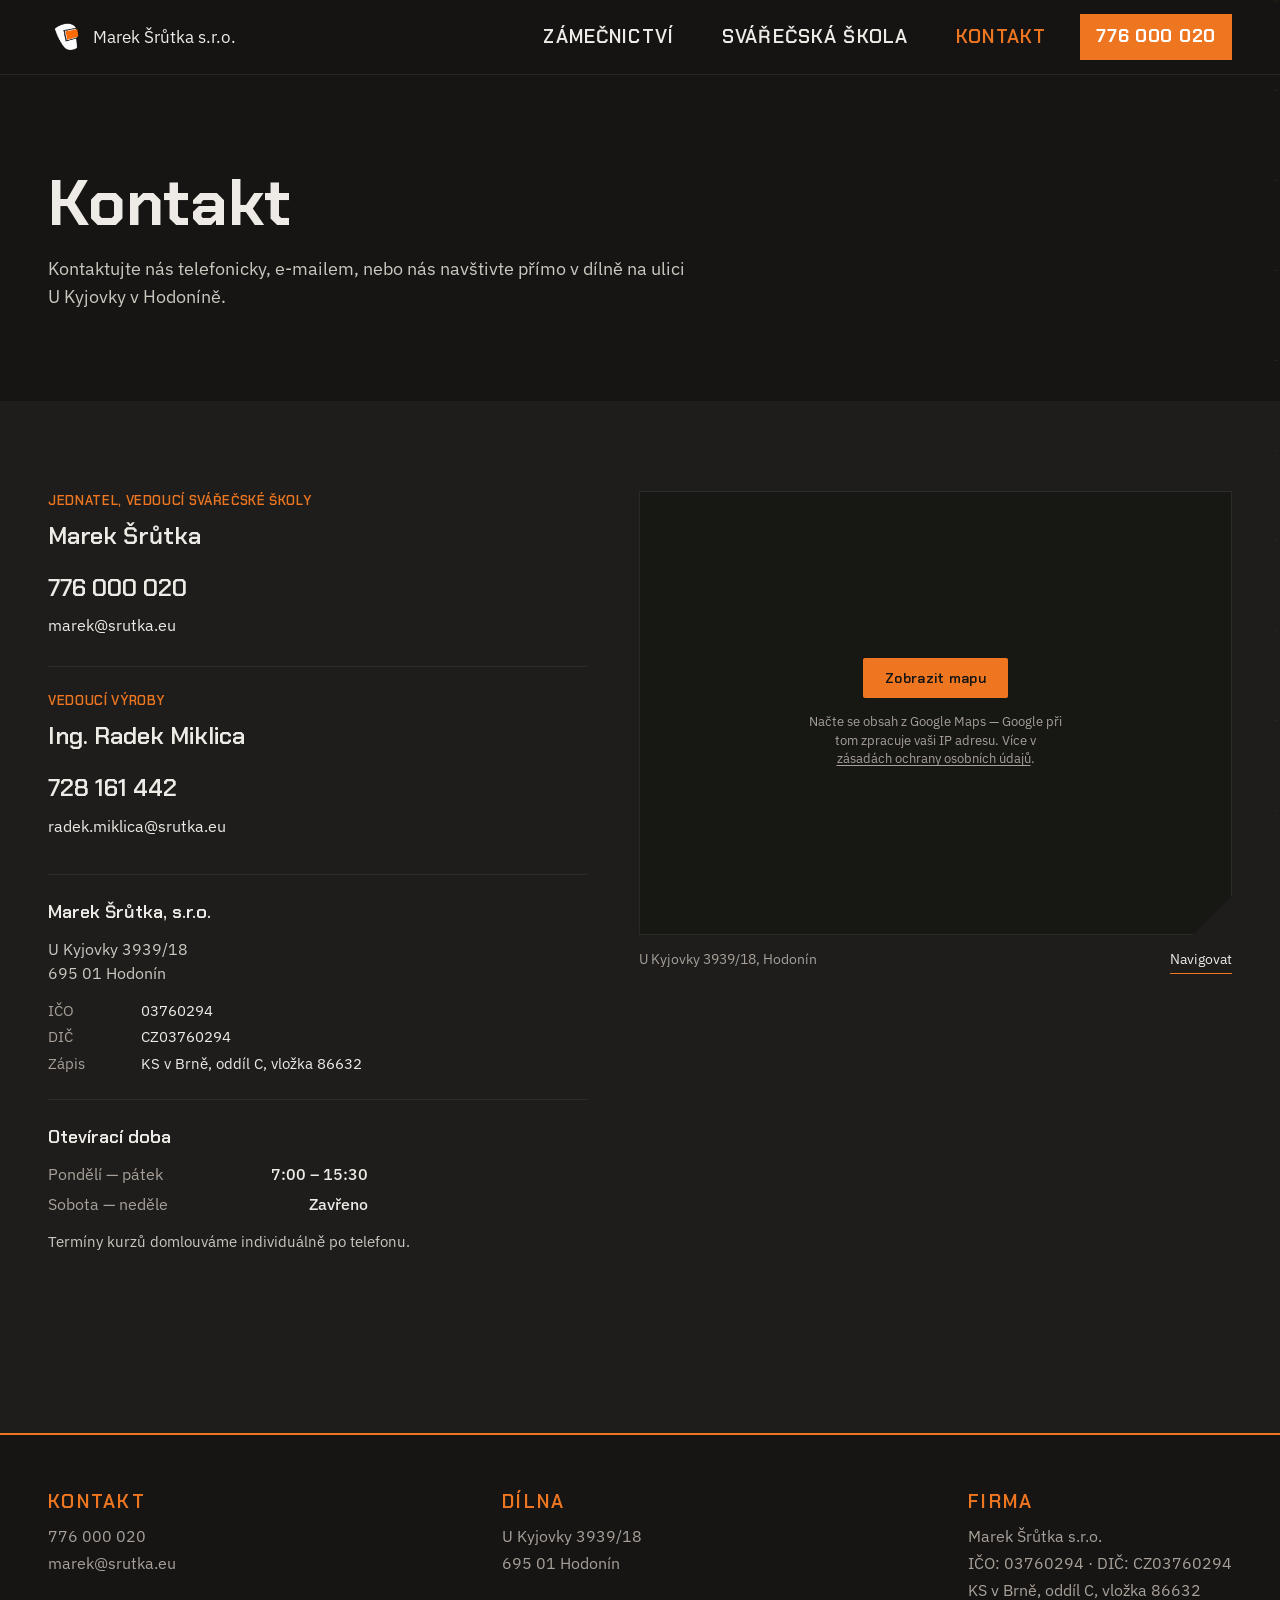
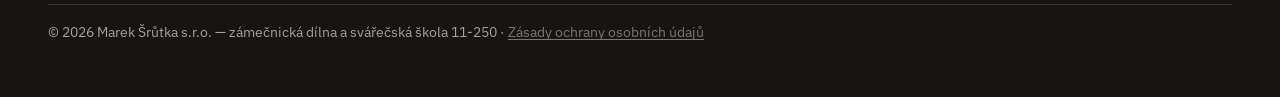
==== commit 649d0bd2: "Právní příprava na release: GDPR stránka, self-hosted fonty, mapa na klik - Nová stránka Zásady ochr" ====
--- a/kontakt.html
+++ b/kontakt.html
@@ -25,11 +25,7 @@
 <script type='module' src='https://static.cloudflareinsights.com/beacon.min.js' data-cf-beacon='{"token": "bf1dea98ed0c44e6bbb9d6b60c8ca3b7"}'></script>
 <!-- End Cloudflare Web Analytics -->
 
-<link rel="preconnect" href="https://fonts.googleapis.com">
-<link rel="preconnect" href="https://fonts.gstatic.com" crossorigin>
-<link href="https://fonts.googleapis.com/css2?family=Chakra+Petch:wght@500;600;700&family=IBM+Plex+Sans:wght@400;500;600;700&display=swap" rel="stylesheet">
-
-<link rel="stylesheet" href="css/style.css?v=38">
+<link rel="stylesheet" href="css/style.css?v=39">
 </head>
 
 <body>
@@ -106,6 +102,7 @@
           <dl>
             <dt>IČO</dt><dd>03760294</dd>
             <dt>DIČ</dt><dd>CZ03760294</dd>
+            <dt>Zápis</dt><dd>KS v Brně, oddíl C, vložka 86632</dd>
           </dl>
         </div>
 
@@ -120,13 +117,13 @@
       </div>
 
       <div class="map-col">
-        <div class="map">
-          <iframe
-            src="https://www.google.com/maps/embed?pb=!1m18!1m12!1m3!1d2625.6524384231884!2d17.090495115853198!3d48.845767909549245!2m3!1f0!2f0!3f0!3m2!1i1024!2i768!4f13.1!3m3!1m2!1s0x47132eeb76694ef3%3A0x8fef5f9ed51103da!2sU%20Kyjovky%203939%2F18%2C%20695%2001%20Hodon%C3%ADn!5e0!3m2!1scs!2scz!4v1613564654563!5m2!1scs!2scz"
-            title="Mapa — U Kyjovky 3939/18, Hodonín"
-            loading="lazy"
-            referrerpolicy="no-referrer-when-downgrade"
-            allowfullscreen></iframe>
+        <div class="map" id="map"
+          data-map-src="https://www.google.com/maps/embed?pb=!1m18!1m12!1m3!1d2625.6524384231884!2d17.090495115853198!3d48.845767909549245!2m3!1f0!2f0!3f0!3m2!1i1024!2i768!4f13.1!3m3!1m2!1s0x47132eeb76694ef3%3A0x8fef5f9ed51103da!2sU%20Kyjovky%203939%2F18%2C%20695%2001%20Hodon%C3%ADn!5e0!3m2!1scs!2scz!4v1613564654563!5m2!1scs!2scz"
+          data-map-title="Mapa — U Kyjovky 3939/18, Hodonín">
+          <div class="map-load">
+            <button type="button" id="mapLoadBtn">Zobrazit mapu</button>
+            <small>Načte se obsah z Google Maps — Google při tom zpracuje vaši IP adresu. Více v <a href="zasady-ochrany-osobnich-udaju.html">zásadách ochrany osobních údajů</a>.</small>
+          </div>
         </div>
         <p class="map-note">
           <span>U Kyjovky 3939/18, Hodonín</span>
@@ -159,15 +156,15 @@
 
       <div>
         <h4>Firma</h4>
-        <p>Marek Šrůtka s.r.o.<br>IČO: 03760294 · DIČ: CZ03760294</p>
+        <p>Marek Šrůtka s.r.o.<br>IČO: 03760294 · DIČ: CZ03760294<br>KS v Brně, oddíl C, vložka 86632</p>
       </div>
 
     </div>
-    <p class="copyright">© <span id="year">2026</span> Marek Šrůtka s.r.o. — zámečnická dílna a svářečská škola 11-250</p>
+    <p class="copyright">© <span id="year">2026</span> Marek Šrůtka s.r.o. — zámečnická dílna a svářečská škola 11-250 · <a href="zasady-ochrany-osobnich-udaju.html">Zásady ochrany osobních údajů</a></p>
   </div>
 </footer>
 
-<script src="js/script.js?v=38"></script>
+<script src="js/script.js?v=39"></script>
 
 </body>
 </html>
--- a/css/style.css
+++ b/css/style.css
@@ -1,3 +1,78 @@
+/* ============================================================
+   FONTY (self-hosted — bez dotazu na Google Fonts serverech)
+   latin-ext + latin pokrývá i českou diakritiku.
+   ============================================================ */
+@font-face{
+  font-family:"Chakra Petch"; font-style:normal; font-weight:500; font-display:swap;
+  src: url("fonts/chakra-petch-500-latin-ext.woff2") format("woff2");
+  unicode-range: U+0100-02BA, U+02BD-02C5, U+02C7-02CC, U+02CE-02D7, U+02DD-02FF, U+0304, U+0308, U+0329, U+1D00-1DBF, U+1E00-1E9F, U+1EF2-1EFF, U+2020, U+20A0-20AB, U+20AD-20C0, U+2113, U+2C60-2C7F, U+A720-A7FF;
+}
+@font-face{
+  font-family:"Chakra Petch"; font-style:normal; font-weight:500; font-display:swap;
+  src: url("fonts/chakra-petch-500-latin.woff2") format("woff2");
+  unicode-range: U+0000-00FF, U+0131, U+0152-0153, U+02BB-02BC, U+02C6, U+02DA, U+02DC, U+0304, U+0308, U+0329, U+2000-206F, U+20AC, U+2122, U+2191, U+2193, U+2212, U+2215, U+FEFF, U+FFFD;
+}
+@font-face{
+  font-family:"Chakra Petch"; font-style:normal; font-weight:600; font-display:swap;
+  src: url("fonts/chakra-petch-600-latin-ext.woff2") format("woff2");
+  unicode-range: U+0100-02BA, U+02BD-02C5, U+02C7-02CC, U+02CE-02D7, U+02DD-02FF, U+0304, U+0308, U+0329, U+1D00-1DBF, U+1E00-1E9F, U+1EF2-1EFF, U+2020, U+20A0-20AB, U+20AD-20C0, U+2113, U+2C60-2C7F, U+A720-A7FF;
+}
+@font-face{
+  font-family:"Chakra Petch"; font-style:normal; font-weight:600; font-display:swap;
+  src: url("fonts/chakra-petch-600-latin.woff2") format("woff2");
+  unicode-range: U+0000-00FF, U+0131, U+0152-0153, U+02BB-02BC, U+02C6, U+02DA, U+02DC, U+0304, U+0308, U+0329, U+2000-206F, U+20AC, U+2122, U+2191, U+2193, U+2212, U+2215, U+FEFF, U+FFFD;
+}
+@font-face{
+  font-family:"Chakra Petch"; font-style:normal; font-weight:700; font-display:swap;
+  src: url("fonts/chakra-petch-700-latin-ext.woff2") format("woff2");
+  unicode-range: U+0100-02BA, U+02BD-02C5, U+02C7-02CC, U+02CE-02D7, U+02DD-02FF, U+0304, U+0308, U+0329, U+1D00-1DBF, U+1E00-1E9F, U+1EF2-1EFF, U+2020, U+20A0-20AB, U+20AD-20C0, U+2113, U+2C60-2C7F, U+A720-A7FF;
+}
+@font-face{
+  font-family:"Chakra Petch"; font-style:normal; font-weight:700; font-display:swap;
+  src: url("fonts/chakra-petch-700-latin.woff2") format("woff2");
+  unicode-range: U+0000-00FF, U+0131, U+0152-0153, U+02BB-02BC, U+02C6, U+02DA, U+02DC, U+0304, U+0308, U+0329, U+2000-206F, U+20AC, U+2122, U+2191, U+2193, U+2212, U+2215, U+FEFF, U+FFFD;
+}
+@font-face{
+  font-family:"IBM Plex Sans"; font-style:normal; font-weight:400; font-display:swap;
+  src: url("fonts/ibm-plex-sans-400-latin-ext.woff2") format("woff2");
+  unicode-range: U+0100-02BA, U+02BD-02C5, U+02C7-02CC, U+02CE-02D7, U+02DD-02FF, U+0304, U+0308, U+0329, U+1D00-1DBF, U+1E00-1E9F, U+1EF2-1EFF, U+2020, U+20A0-20AB, U+20AD-20C0, U+2113, U+2C60-2C7F, U+A720-A7FF;
+}
+@font-face{
+  font-family:"IBM Plex Sans"; font-style:normal; font-weight:400; font-display:swap;
+  src: url("fonts/ibm-plex-sans-400-latin.woff2") format("woff2");
+  unicode-range: U+0000-00FF, U+0131, U+0152-0153, U+02BB-02BC, U+02C6, U+02DA, U+02DC, U+0304, U+0308, U+0329, U+2000-206F, U+20AC, U+2122, U+2191, U+2193, U+2212, U+2215, U+FEFF, U+FFFD;
+}
+@font-face{
+  font-family:"IBM Plex Sans"; font-style:normal; font-weight:500; font-display:swap;
+  src: url("fonts/ibm-plex-sans-500-latin-ext.woff2") format("woff2");
+  unicode-range: U+0100-02BA, U+02BD-02C5, U+02C7-02CC, U+02CE-02D7, U+02DD-02FF, U+0304, U+0308, U+0329, U+1D00-1DBF, U+1E00-1E9F, U+1EF2-1EFF, U+2020, U+20A0-20AB, U+20AD-20C0, U+2113, U+2C60-2C7F, U+A720-A7FF;
+}
+@font-face{
+  font-family:"IBM Plex Sans"; font-style:normal; font-weight:500; font-display:swap;
+  src: url("fonts/ibm-plex-sans-500-latin.woff2") format("woff2");
+  unicode-range: U+0000-00FF, U+0131, U+0152-0153, U+02BB-02BC, U+02C6, U+02DA, U+02DC, U+0304, U+0308, U+0329, U+2000-206F, U+20AC, U+2122, U+2191, U+2193, U+2212, U+2215, U+FEFF, U+FFFD;
+}
+@font-face{
+  font-family:"IBM Plex Sans"; font-style:normal; font-weight:600; font-display:swap;
+  src: url("fonts/ibm-plex-sans-600-latin-ext.woff2") format("woff2");
+  unicode-range: U+0100-02BA, U+02BD-02C5, U+02C7-02CC, U+02CE-02D7, U+02DD-02FF, U+0304, U+0308, U+0329, U+1D00-1DBF, U+1E00-1E9F, U+1EF2-1EFF, U+2020, U+20A0-20AB, U+20AD-20C0, U+2113, U+2C60-2C7F, U+A720-A7FF;
+}
+@font-face{
+  font-family:"IBM Plex Sans"; font-style:normal; font-weight:600; font-display:swap;
+  src: url("fonts/ibm-plex-sans-600-latin.woff2") format("woff2");
+  unicode-range: U+0000-00FF, U+0131, U+0152-0153, U+02BB-02BC, U+02C6, U+02DA, U+02DC, U+0304, U+0308, U+0329, U+2000-206F, U+20AC, U+2122, U+2191, U+2193, U+2212, U+2215, U+FEFF, U+FFFD;
+}
+@font-face{
+  font-family:"IBM Plex Sans"; font-style:normal; font-weight:700; font-display:swap;
+  src: url("fonts/ibm-plex-sans-700-latin-ext.woff2") format("woff2");
+  unicode-range: U+0100-02BA, U+02BD-02C5, U+02C7-02CC, U+02CE-02D7, U+02DD-02FF, U+0304, U+0308, U+0329, U+1D00-1DBF, U+1E00-1E9F, U+1EF2-1EFF, U+2020, U+20A0-20AB, U+20AD-20C0, U+2113, U+2C60-2C7F, U+A720-A7FF;
+}
+@font-face{
+  font-family:"IBM Plex Sans"; font-style:normal; font-weight:700; font-display:swap;
+  src: url("fonts/ibm-plex-sans-700-latin.woff2") format("woff2");
+  unicode-range: U+0000-00FF, U+0131, U+0152-0153, U+02BB-02BC, U+02C6, U+02DA, U+02DC, U+0304, U+0308, U+0329, U+2000-206F, U+20AC, U+2122, U+2191, U+2193, U+2212, U+2215, U+FEFF, U+FFFD;
+}
+
 /* ============================================================
    TOKENY
    Psáno mobile-first: základ = telefon, media queries přidávají.
@@ -992,6 +1067,41 @@
   clip-path:polygon(0 0, 100% 0, 100% calc(100% - 40px), calc(100% - 40px) 100%, 0 100%);
 }
 .map iframe{ width:100%; height:100%; border:0; display:block; filter:grayscale(.65) contrast(1.05) brightness(.85); }
+.map-load{
+  position:absolute; inset:0; display:flex; flex-direction:column; align-items:center; justify-content:center;
+  gap:14px; text-align:center; padding:24px; background:var(--panel);
+}
+.map-load button{
+  font-family:var(--f-head); font-weight:600; font-size:14px; letter-spacing:.02em;
+  color:var(--bg-deep); background:var(--orange); border:0; border-radius:2px;
+  padding:11px 22px; cursor:pointer;
+}
+.map-load button:hover{ background:var(--orange-dark); }
+.map-load small{ max-width:32ch; font-size:12.5px; line-height:1.5; color:var(--text-dim); }
+.map-load small a{ color:var(--text-dim); text-decoration:underline; text-underline-offset:2px; }
+.map-load small a:hover{ color:var(--orange); }
+
+/* ============================================================
+   PRÁVNÍ OBSAH (zásady ochrany osobních údajů apod.)
+   ============================================================ */
+.legal{ max-width:760px; margin-inline:auto; }
+.legal h2{
+  font-family:var(--f-head); font-weight:600;
+  font-size:clamp(20px, 3.2vw, 26px); letter-spacing:.02em;
+  color:var(--orange); margin:2.2em 0 .6em;
+}
+.legal h2:first-child{ margin-top:0; }
+.legal h3{
+  font-family:var(--f-head); font-weight:600;
+  font-size:17px; letter-spacing:.02em;
+  color:var(--text); margin:1.6em 0 .5em;
+}
+.legal p, .legal li{ color:var(--body-dim); }
+.legal ul{ padding-left:1.2em; margin:.6em 0; }
+.legal li{ margin:.3em 0; }
+.legal a{ color:var(--text); text-decoration:underline; text-underline-offset:2px; }
+.legal a:hover{ color:var(--orange); }
+.legal .legal-updated{ color:var(--text-dim); font-size:14px; margin-top:2.4em; }
 .map-note{
   display:flex; justify-content:space-between; gap:16px; flex-wrap:wrap;
   margin-top:14px; font-size:14px; color:var(--text-dim);
@@ -1030,6 +1140,8 @@
 .site-footer p{ margin:0; color:var(--text-dim); line-height:1.7; }
 .site-footer a{ text-decoration:none; }
 .site-footer a:hover{ color:var(--orange); }
+.copyright a{ color:#7d7670; text-decoration:underline; text-underline-offset:2px; }
+.copyright a:hover{ color:var(--orange); }
 .copyright{
   margin-top:30px;
   padding-top:16px;
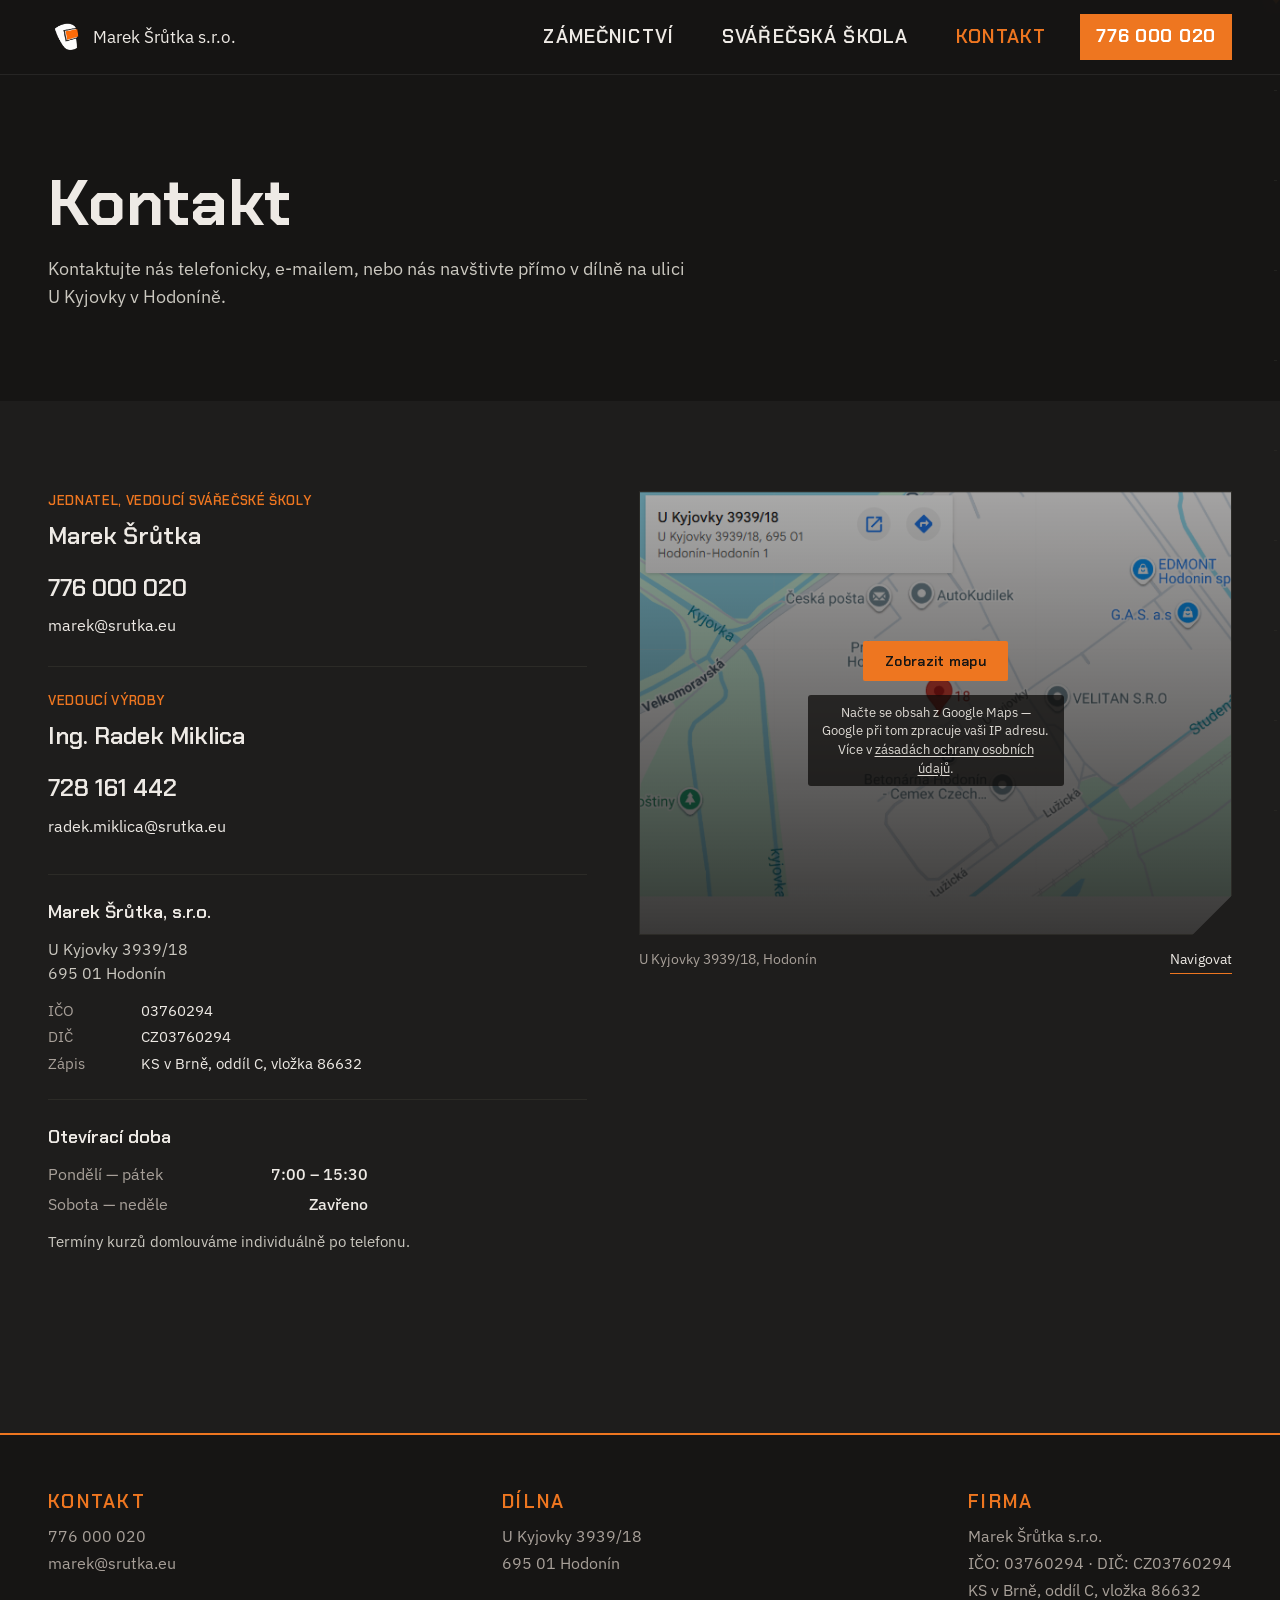
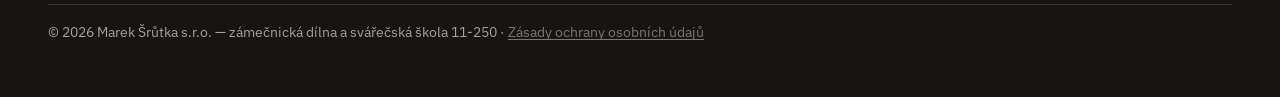
==== commit b1a300d1: "Zákaz klikání na telefonní čísla na desktopu" ====
--- a/kontakt.html
+++ b/kontakt.html
@@ -25,7 +25,7 @@
 <script type='module' src='https://static.cloudflareinsights.com/beacon.min.js' data-cf-beacon='{"token": "bf1dea98ed0c44e6bbb9d6b60c8ca3b7"}'></script>
 <!-- End Cloudflare Web Analytics -->
 
-<link rel="stylesheet" href="css/style.css?v=39">
+<link rel="stylesheet" href="css/style.css?v=43">
 </head>
 
 <body>
@@ -164,7 +164,7 @@
   </div>
 </footer>
 
-<script src="js/script.js?v=39"></script>
+<script src="js/script.js?v=40"></script>
 
 </body>
 </html>
--- a/css/style.css
+++ b/css/style.css
@@ -326,6 +326,25 @@
   color:#f1efec;
   font-size:clamp(16px, 15px + .4vw, 18px);
   text-shadow:0 2px 12px rgba(0,0,0,.75), 0 1px 2px rgba(0,0,0,.85);
+}
+
+.scroll-hint{
+  position:fixed;
+  left:50%; bottom:18px;
+  z-index:20;
+  display:flex; align-items:center; justify-content:center;
+  width:40px; height:40px;
+  color:#fff;
+  opacity:.85;
+  transform:translateX(-50%);
+  animation:scroll-hint-bounce 2.2s ease-in-out infinite;
+  transition:opacity .3s ease;
+}
+.scroll-hint:hover{ opacity:1; color:var(--orange); }
+.scroll-hint.is-hidden{ opacity:0; pointer-events:none; }
+@keyframes scroll-hint-bounce{
+  0%,100%{ transform:translateX(-50%) translateY(0); }
+  50%{ transform:translateX(-50%) translateY(8px); }
 }
 
 .btn{
@@ -1066,10 +1085,13 @@
   border:1px solid var(--line-soft);
   clip-path:polygon(0 0, 100% 0, 100% calc(100% - 40px), calc(100% - 40px) 100%, 0 100%);
 }
-.map iframe{ width:100%; height:100%; border:0; display:block; filter:grayscale(.65) contrast(1.05) brightness(.85); }
+.map iframe{ width:100%; height:100%; border:0; display:block; }
 .map-load{
   position:absolute; inset:0; display:flex; flex-direction:column; align-items:center; justify-content:center;
-  gap:14px; text-align:center; padding:24px; background:var(--panel);
+  gap:14px; text-align:center; padding:24px;
+  background-image:linear-gradient(180deg, rgba(10,9,8,.35) 0%, rgba(10,9,8,.8) 100%), url("../img/mapa-nahled.png");
+  background-size:cover;
+  background-position:center;
 }
 .map-load button{
   font-family:var(--f-head); font-weight:600; font-size:14px; letter-spacing:.02em;
@@ -1077,8 +1099,11 @@
   padding:11px 22px; cursor:pointer;
 }
 .map-load button:hover{ background:var(--orange-dark); }
-.map-load small{ max-width:32ch; font-size:12.5px; line-height:1.5; color:var(--text-dim); }
-.map-load small a{ color:var(--text-dim); text-decoration:underline; text-underline-offset:2px; }
+.map-load small{
+  max-width:32ch; font-size:12.5px; line-height:1.5; color:#dedad4;
+  background:rgba(10,9,8,.72); border-radius:3px; padding:8px 12px;
+}
+.map-load small a{ color:#dedad4; text-decoration:underline; text-underline-offset:2px; }
 .map-load small a:hover{ color:var(--orange); }
 
 /* ============================================================
@@ -1432,3 +1457,13 @@
   .scroll-kota{ width:2px; }
   .scroll-kota-fill::after{ border-width:4px 3px 0 3px; }
 }
+
+/* ============================================================
+   Vypnutí klikání na telefonní čísla na desktopu
+   ============================================================ */
+@media (min-width: 900px) {
+  a[href^="tel:"] {
+    pointer-events: none;
+    cursor: default;
+  }
+}
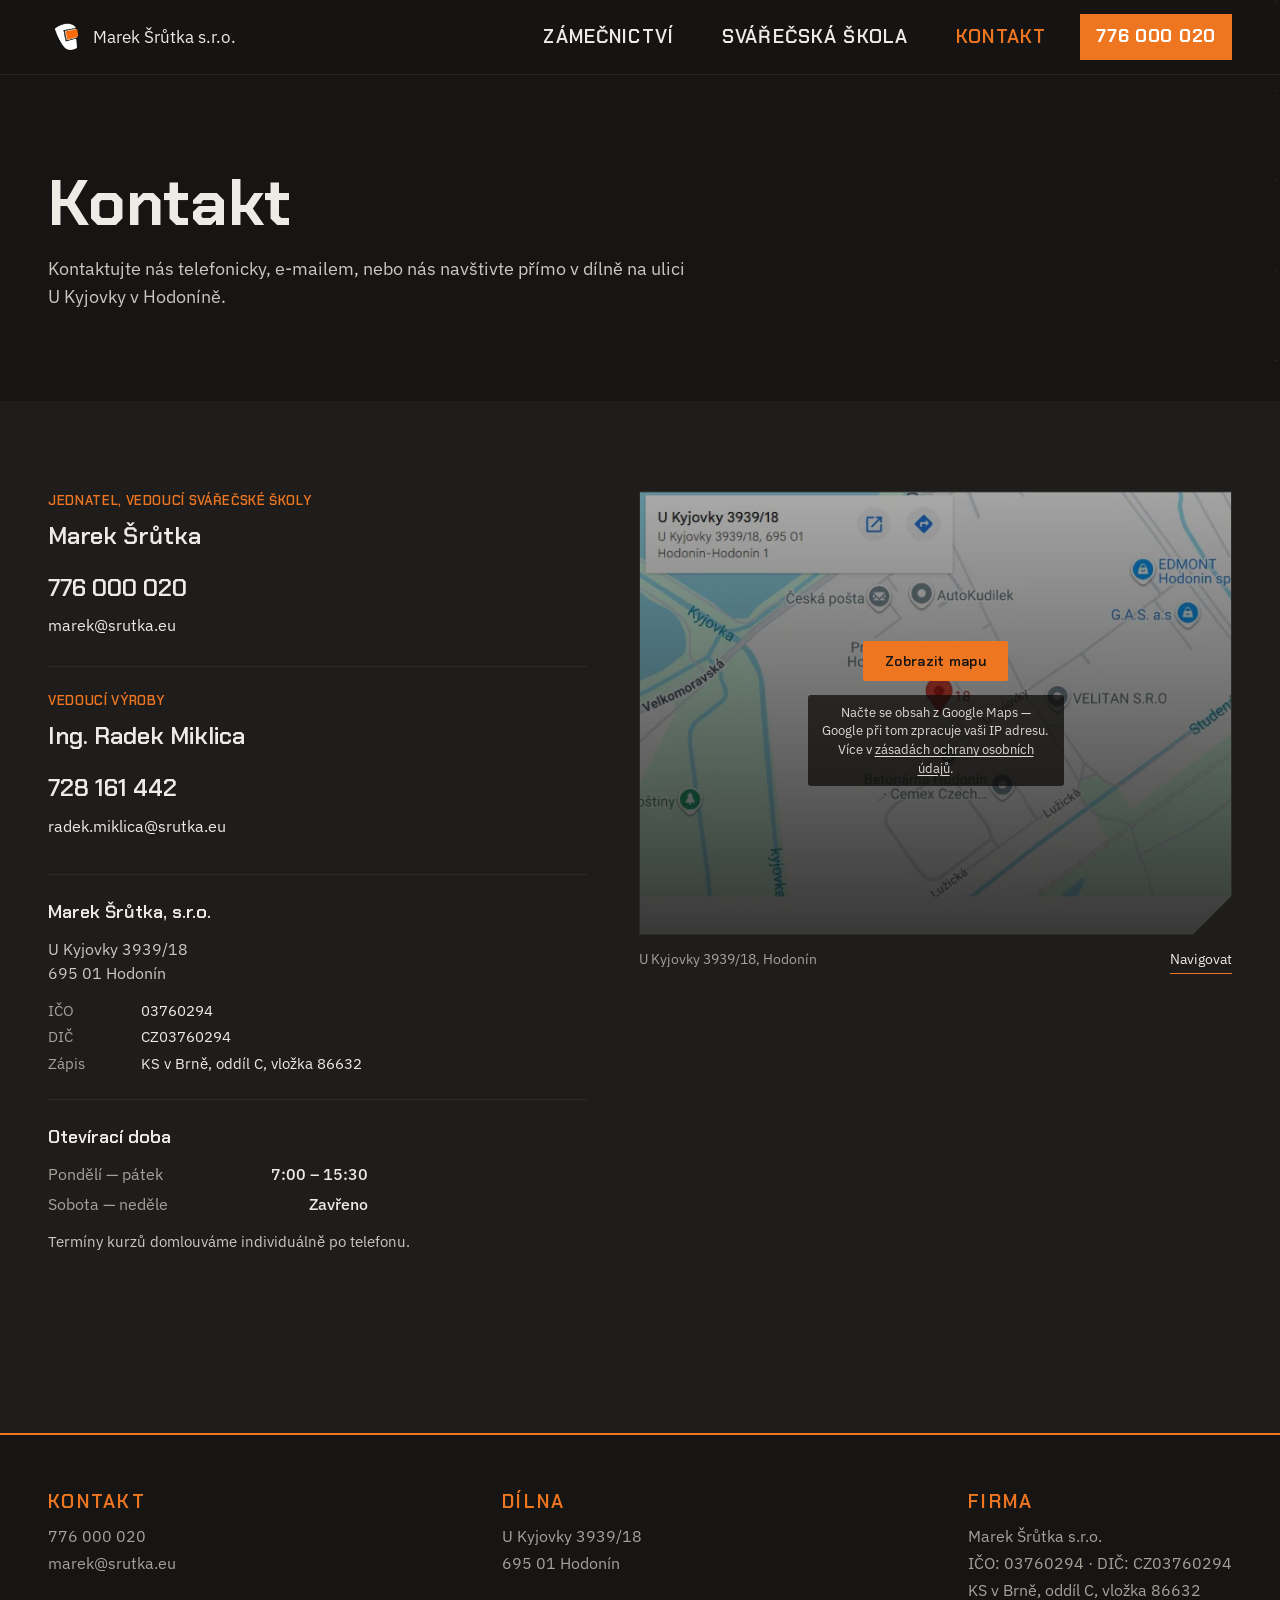
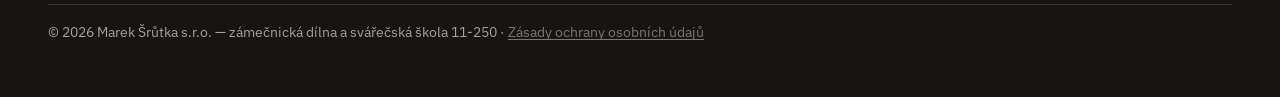
==== commit 827c9135: "přemens ns WEbp" ====
--- a/kontakt.html
+++ b/kontakt.html
@@ -7,7 +7,7 @@
 <meta name="description" content="Kontaktujte nás telefonicky, e-mailem, nebo přímo v dílně na ulici U Kyjovky v Hodoníně. Kontakty, adresa a mapa.">
 <link rel="canonical" href="https://www.srutka.eu/kontakt.html">
 <meta name="theme-color" content="#161514">
-<link rel="icon" type="image/png" href="img/Logo.png">
+<link rel="icon" type="image/webp" href="img/Logo.webp">
 
 <meta property="og:type" content="website">
 <meta property="og:site_name" content="Marek Šrůtka s.r.o.">
@@ -39,7 +39,7 @@
   <div class="wrap header-inner">
 
     <a class="brand" href="index.html">
-      <img class="brand-mark" src="img/Logo.png" alt="Marek Šrůtka s.r.o.">
+      <img class="brand-mark" src="img/Logo.webp" alt="Marek Šrůtka s.r.o.">
       <span>Marek Šrůtka<span class="brand-suffix"> s.r.o.</span></span>
     </a>
 
--- a/css/style.css
+++ b/css/style.css
@@ -1089,7 +1089,7 @@
 .map-load{
   position:absolute; inset:0; display:flex; flex-direction:column; align-items:center; justify-content:center;
   gap:14px; text-align:center; padding:24px;
-  background-image:linear-gradient(180deg, rgba(10,9,8,.35) 0%, rgba(10,9,8,.8) 100%), url("../img/mapa-nahled.png");
+  background-image:linear-gradient(180deg, rgba(10,9,8,.35) 0%, rgba(10,9,8,.8) 100%), url("../img/mapa-nahled.webp");
   background-size:cover;
   background-position:center;
 }
